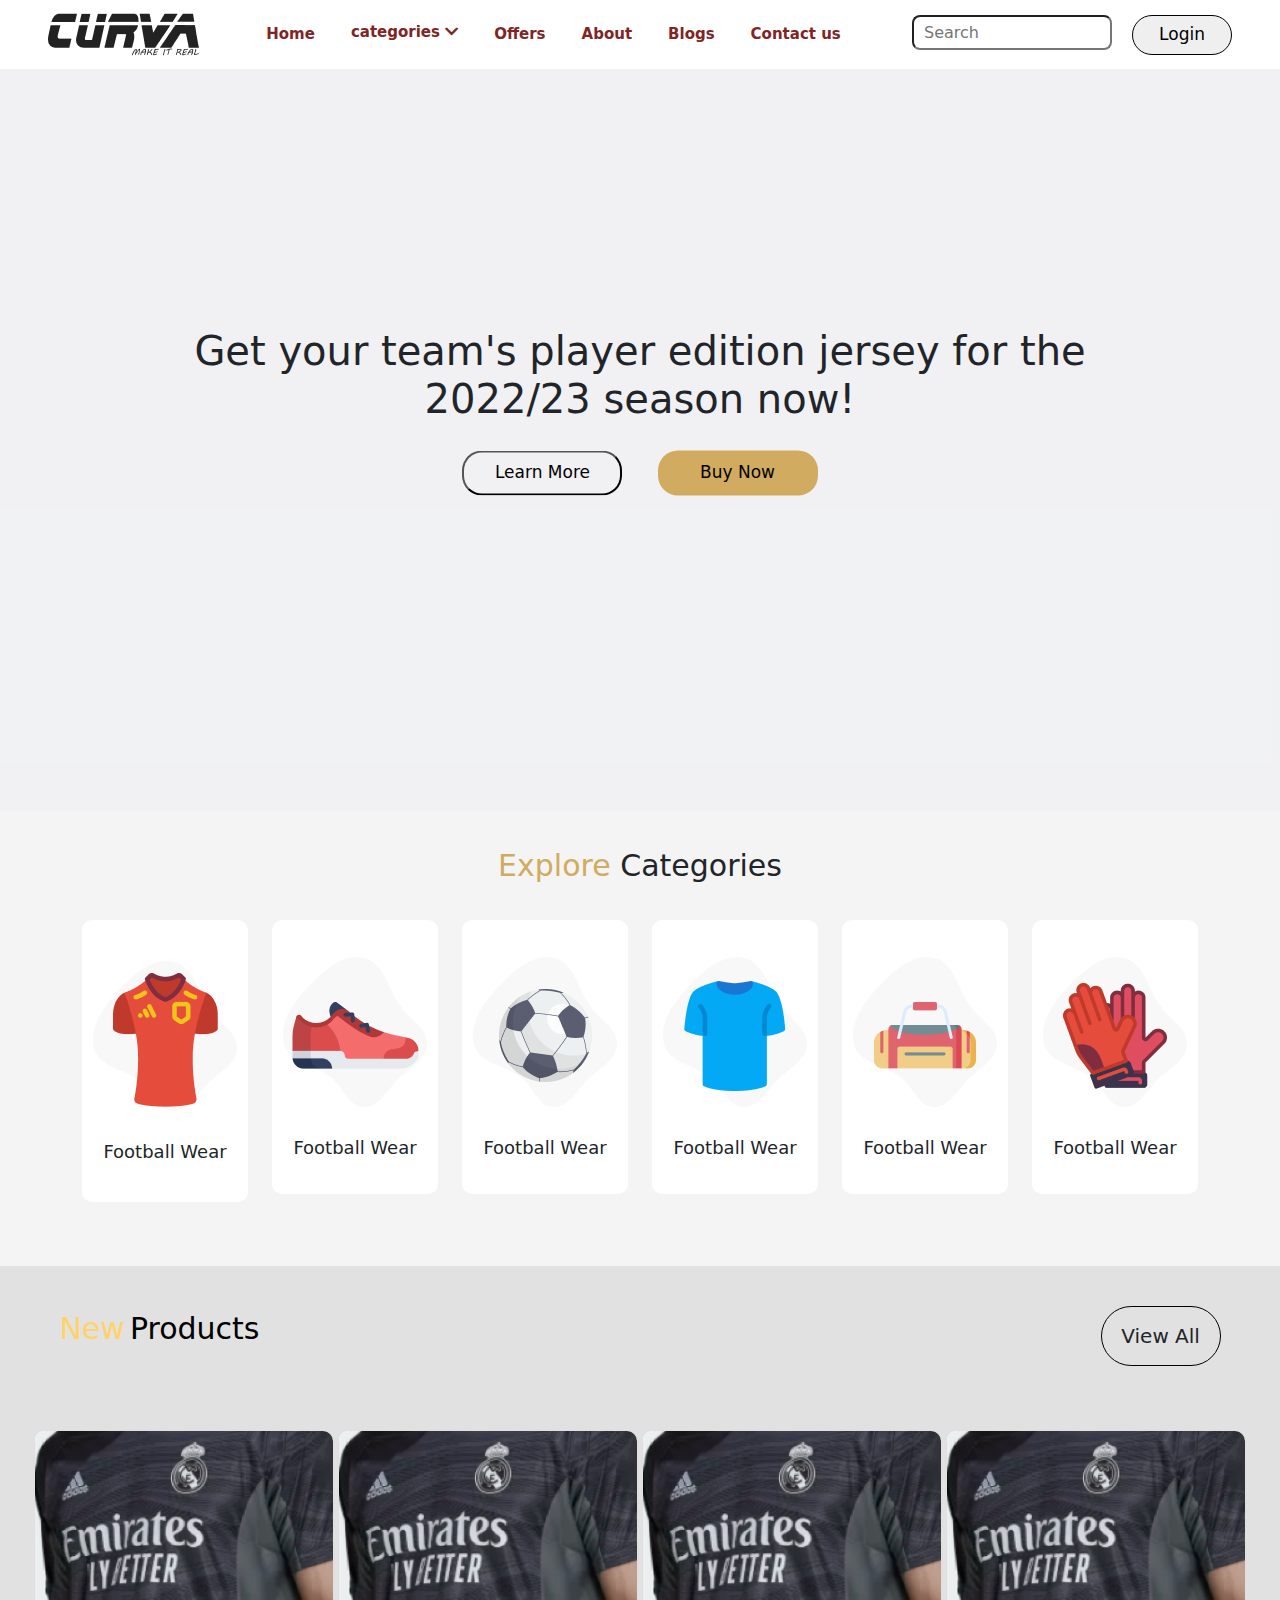
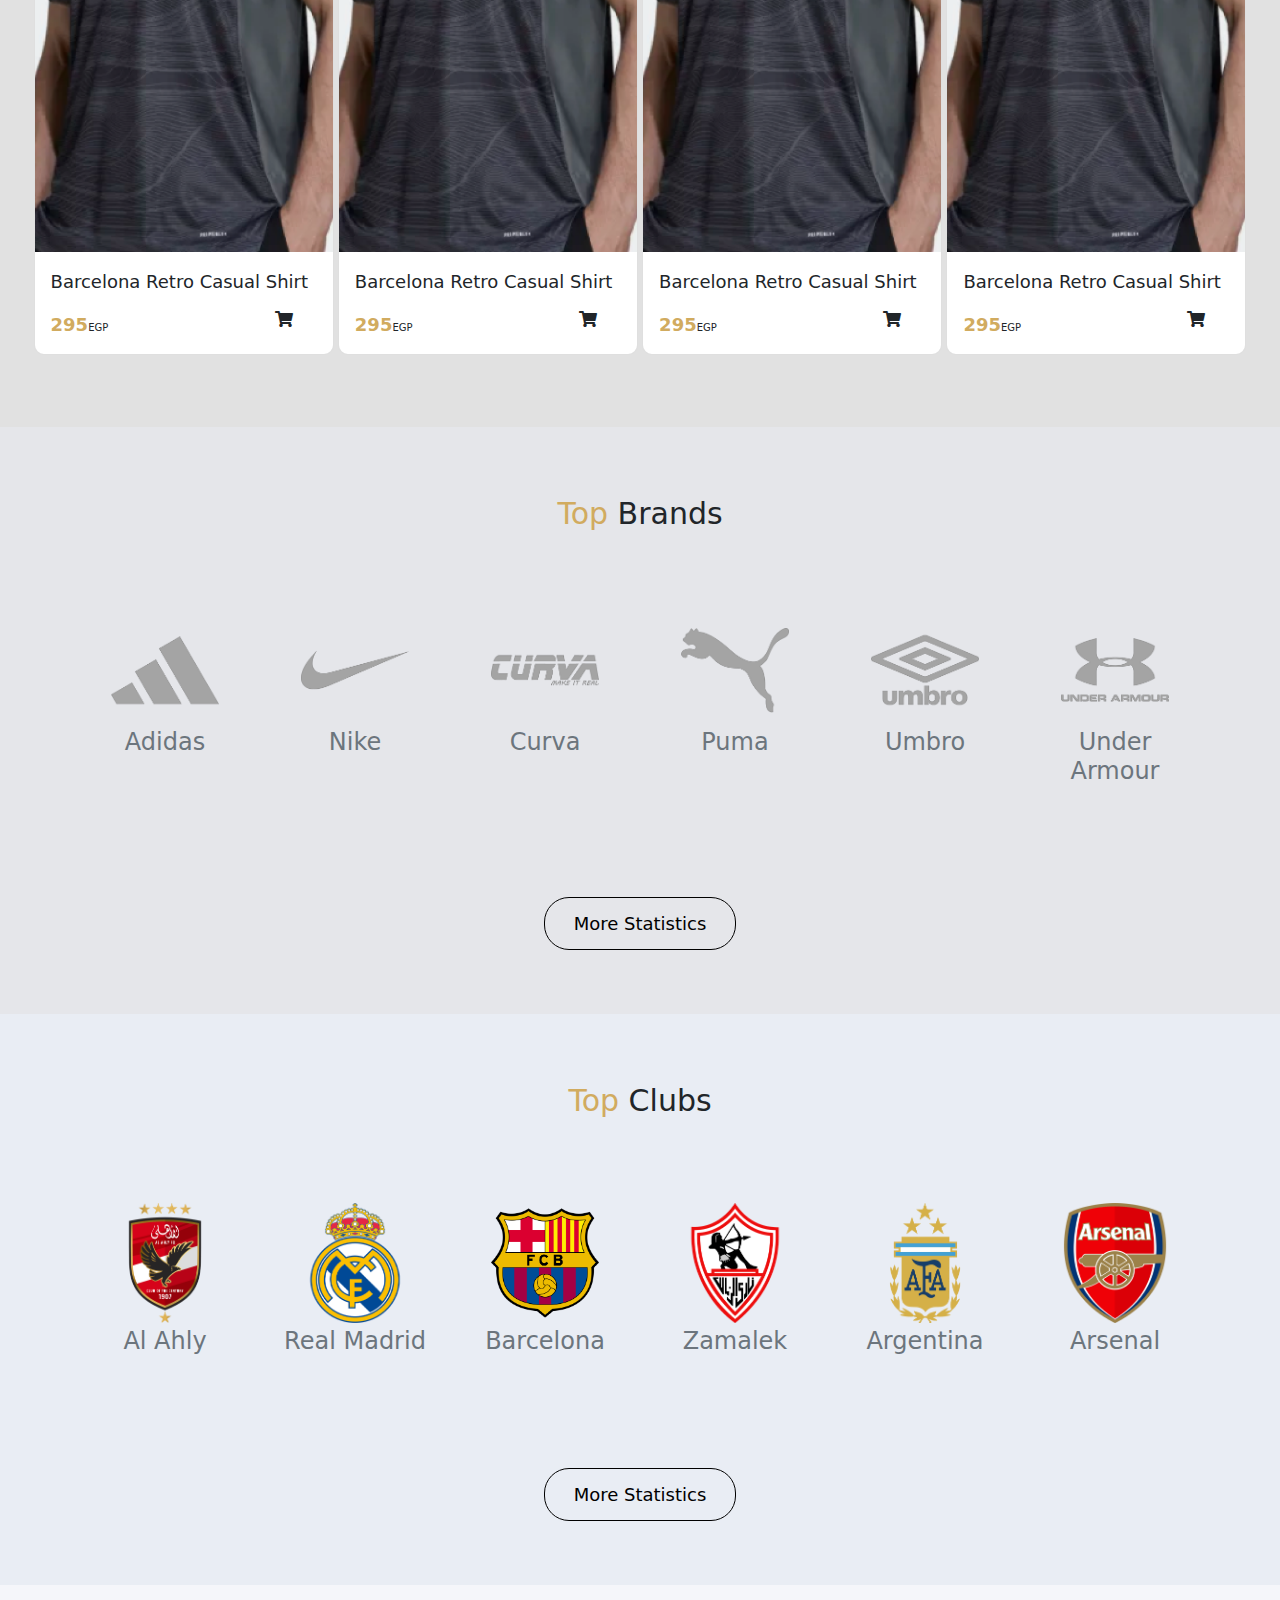
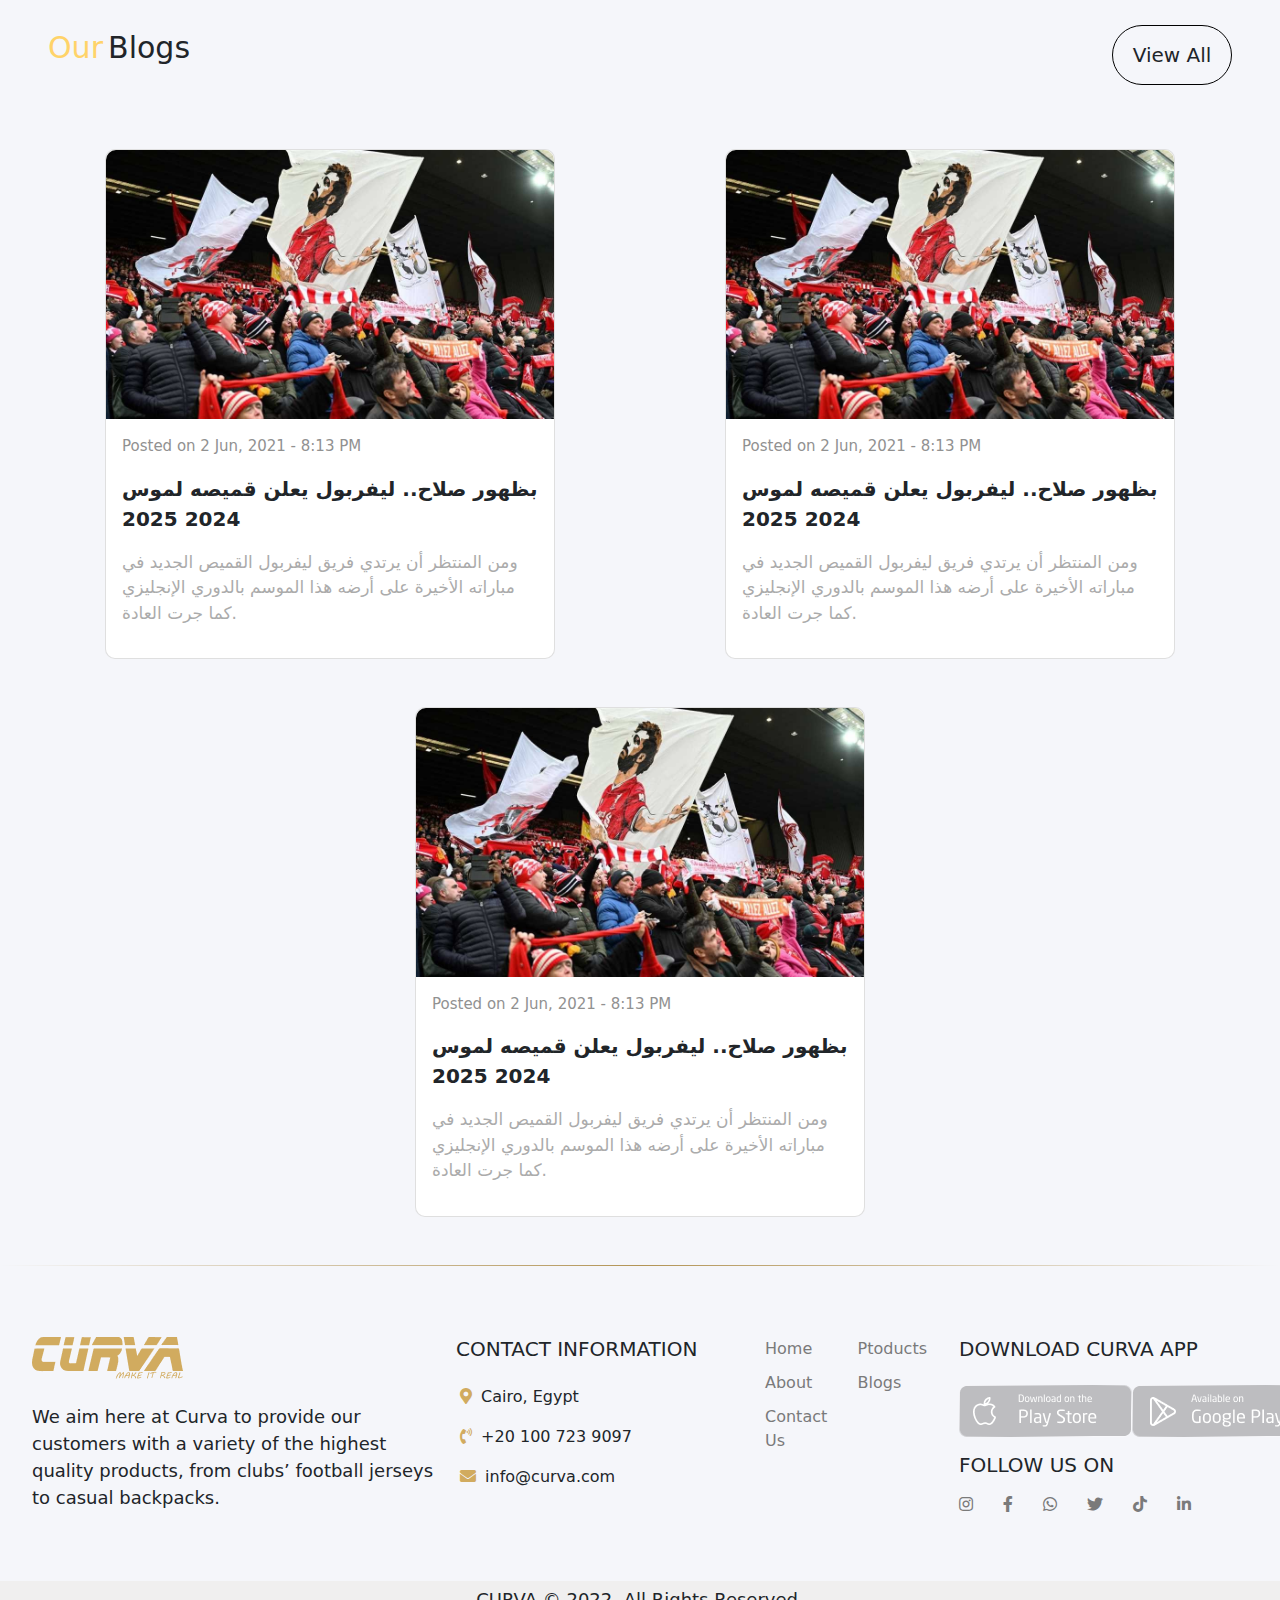
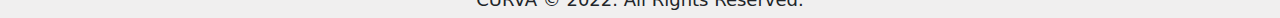
==== index.html @ b1df88e8 "Second Upload" ====
<!DOCTYPE html>
<html lang="en" >
<head>
    <meta charset="UTF-8">
    <link href="https://cdn.jsdelivr.net/npm/bootstrap@5.3.3/dist/css/bootstrap.min.css" rel="stylesheet">
    <link rel="stylesheet" href="./CSS/style.css"/>
    <link rel="stylesheet" href="./CSS/all.css"/>
    <title>Curva</title>
</head>
<body>
    <header>
        <nav class="navbar fixed-top navbar-expand-sm bg-white">
            <div class="container-fluid px-5 d-flex">
                <a class="navbar-brand" href="javascript:void(0)"><img src="./images/download (3).png" alt="" class="icon-header"></a>
                <button class="navbar-toggler" type="button" data-bs-toggle="collapse" data-bs-target="#mynavbar">
                  <span class="navbar-toggler-icon" ></span>
                </button>
                <div class="collapse navbar-collapse " id="mynavbar">
                  <ul class="navbar-nav m-auto">
                    <li class="header-chooses-li nav-item">
                      <a class="header-chooses-li-a nav-link" href="./index.html">Home</a>
                    </li>
                    <li class="header-chooses-list">
                        <a href="./Products.html" class="header-a1 header-chooses-li-a nav-link">categories <i class="fas fa-chevron-down i1"></i></a>
                        <div class="header-cacategories py-2">
                            <p href="#" class="header-categories-p">categories</p>
                            <ul class="header-chooses ul1">
                                <li class="header-categories-ul1-li header-chooses-li-a"><a href="#" class="header-categories-ul1-li-a header-categories-ul1-li-a1">Football clothes</a></li>
                                <li class="header-categories-ul1-li header-chooses-li-a"><a href="#" class="header-categories-ul1-li-a header-categories-ul1-li-a1">Football shoes</a></li>
                            </ul>
                            <ul class="header-chooses ul2">
                                <li class="header-categories-ul1-li header-chooses-li-a"><a href="#" class="header-categories-ul1-li-a header-categories-ul1-li-a1">Football</a></li>
                                <li class="header-categories-ul1-li header-chooses-li-a"><a href="#" class="header-categories-ul1-li-a header-categories-ul1-li-a1">clothes</a></li>
                            </ul>
                            <ul class="header-chooses ul3">
                                <li class="header-categories-ul1-li header-chooses-li-a"><a href="#" class="header-categories-ul1-li-a header-categories-ul1-li-a1">Football bags</a></li>
                                <li class="header-categories-ul1-li header-chooses-li-a"><a href="#" class="header-categories-ul1-li-a header-categories-ul1-li-a1">accessories</a></li>
                            </ul>
                        </div>
                    </li>
                    <li class="header-chooses-li nav-item"><a href="./Offers.html" class="header-chooses-li-a nav-link">Offers</a></li>
                    <li class="header-chooses-li nav-item"><a href="./About.html" class="header-chooses-li-a nav-link">About</a></li>
                    <li class="header-chooses-li nav-item"><a href="./Blogs.html" class="header-chooses-li-a nav-link">Blogs</a></li>
                    <li class="header-chooses-li nav-item"><a href="./Contact-Us.html" class="header-chooses-li-a nav-link">Contact us</a></li>
                  </ul>
                  <form class="d-flex">
                    <input class="search-input" type="text" placeholder="Search">
                    <button type="button" class="Login">Login</button> 
                  </form>
                </div>
                <!-- <span style="position: relative; margin-left: 20px;">
                    <div class="countCart position-absolute">1</div>
                    <a href="./cart.html">
                        <i style="color: #d1ab5f; font-size: 28px;" class="fas fa-shopping-cart"></i>
                    </a>
                </span> -->
              </div>
        </nav>
    </header>
    <main>
        <div class="main-contenr">
            <div class="overlay">
                <div class="main-section-content">
                  <h2 class="main-section-title">Get your team's player edition jersey for the 2022/23 season now!</h2>
                  <button class="main-section-b main-section-b1">Learn More</button>
                  <button class="main-section-b main-section-b2">Buy Now</button>
                </div>
              </div> 
        </div>
    </main>
    <section class="categ-sec">
        <div class="pt-2 pb-2 container categ-cont">
            <div class="row d-flex text-center mb-3 p-3 pt-4">
                <span>
                    <span>
                        <span class="title-colored-part">Explore </span>
                    </span>
                    <span>
                        <span class="title-mode-part">Categories</span>
                    </span>
                </span>
            </div>
            <div class="row mb-5 justify-content-center">
                <div class="col-lg-2 col-6 categ-item">
                    <a href="#" class="category-a">
                        <div class="card category-card-container mb-2 cursor-pointer"><!----><!---->
                            <div class="card-body categ-body"><!----><!---->
                                <div class="card-body category-body p-0"><!----><!---->
                                    <div class="frame position-relative d-flex justify-content-center align-items-center mb-0 w-100">
                                        <img src="./images/Vector.2025f997.svg" class="shape-path ">
                                        <img src="./images/download (6).png" class="front-image">
                                    </div>
                                    <p class="text-center font-size-18 font-weight-400">Football Wear</p>
                                </div>
                            </div><!----><!---->
                        </div>
                    </a>
                </div>
                <div class="col-lg-2 col-6 categ-item">
                    <a href="#" class="category-a">
                        <div class="card category-card-container mb-2 cursor-pointer"><!----><!---->
                            <div class="card-body"><!----><!---->
                                <div class="card-body category-body p-0"><!----><!---->
                                    <div class="frame position-relative d-flex justify-content-center align-items-center mb-0 w-100">
                                        <img src="./images/Vector.2025f997.svg" class="shape-path">
                                        <img src="./images/download.png" class="front-image">
                                    </div>
                                    <p class="text-center font-size-18 font-weight-400">Football Wear</p>
                                </div>
                            </div><!----><!---->
                        </div>
                    </a>
                </div>
                <div class="col-lg-2 col-6 categ-item">
                    <a href="#" class="category-a">
                        <div class="card category-card-container mb-2 cursor-pointer"><!----><!---->
                            <div class="card-body"><!----><!---->
                                <div class="card-body category-body p-0"><!----><!---->
                                    <div class="frame position-relative d-flex justify-content-center align-items-center mb-0 w-100">
                                        <img src="./images/Vector.2025f997.svg" class="shape-path">
                                        <img src="./images/football.766d6189.png" class="front-image">
                                    </div>
                                    <p class="text-center font-size-18 font-weight-400">Football Wear</p>
                                </div>
                            </div><!----><!---->
                        </div>
                    </a>
                </div>
                <div class="col-lg-2 col-6 categ-item">
                    <a href="#" class="category-a">
                        <div class="card category-card-container mb-2 cursor-pointer"><!----><!---->
                            <div class="card-body"><!----><!---->
                                <div class="card-body category-body p-0"><!----><!---->
                                    <div class="frame position-relative d-flex justify-content-center align-items-center mb-0 w-100">
                                        <img src="./images/Vector.2025f997.svg" class="shape-path">
                                        <img src="./images/download (1).png" class="front-image">
                                    </div>
                                    <p class="text-center font-size-18 font-weight-400">Football Wear</p>
                                </div>
                            </div><!----><!---->
                        </div>
                    </a>
                </div>
                <div class="col-lg-2 col-6 categ-item">
                    <a href="#" class="category-a">
                        <div class="card category-card-container mb-2 cursor-pointer"><!----><!---->
                            <div class="card-body"><!----><!---->
                                <div class="card-body category-body p-0"><!----><!---->
                                    <div class="frame position-relative d-flex justify-content-center align-items-center mb-0 w-100">
                                        <img src="./images/Vector.2025f997.svg" class="shape-path">
                                        <img src="./images/download (2).png" class="front-image">
                                    </div>
                                    <p class="text-center font-size-18 font-weight-400">Football Wear</p>
                                </div>
                            </div><!----><!---->
                        </div>
                    </a>
                </div>
                <div class="col-lg-2 col-6 categ-item">
                    <a href="#" class="category-a">
                        <div class="card category-card-container mb-2 cursor-pointer"><!----><!---->
                            <div class="card-body"><!----><!---->
                                <div class="card-body category-body p-0"><!----><!---->
                                    <div class="frame position-relative d-flex justify-content-center align-items-center mb-0 w-100">
                                        <img src="./images/Vector.2025f997.svg" class="shape-path">
                                        <img src="./images/accessories.b2cca71d.png" class="front-image">
                                    </div>
                                    <p class="text-center font-size-18 font-weight-400">Football Wear</p>
                                </div>
                            </div><!----><!---->
                        </div>
                    </a>
                </div>
            </div>
        </div>
    </section>
    <section>
        <div class="Product-section container-fluid">
            <div class="pt-4 pb-4 Product-content">
                <div class="header-product d-flex justify-content-between mb-5 p-3">
                    <span>
                        <span class="title-colored-part s1">New</span>
                        <span class="title-colored-part">Products</span>
                    </span>
                    <a href="#" class="">
                        <button type="button" class="btn">View All</button>
                    </a>
                </div>
                <div class="row justify-content-center">
                    <div class="card m-auto mb-5" style="width:300px">
                        <img class="card-img-top" src="./images/07icn9ql.png" alt="Card image">
                        <div class="card-body">
                            <p class="product-details-p">Barcelona Retro Casual Shirt</p>
                            </span><span class="price">295</span><span class="e">EGP</span>
                            <i class="fas fa-shopping-cart carti"></i>
                            <i class="fas fa-arrow-right arrow"></i>
                        </div>
                    </div>
                    <div class="card m-auto mb-5" style="width:300px">
                        <img class="card-img-top" src="./images/07icn9ql.png" alt="Card image">
                        <div class="card-body">
                            <p class="product-details-p">Barcelona Retro Casual Shirt</p>
                            <span class="price">295</span><span class="e">EGP</span>
                            <i class="fas fa-shopping-cart carti"></i>
                            <i class="fas fa-arrow-right arrow"></i>
                        </div>
                    </div>
                    <div class="card m-auto mb-5" style="width:300px">
                        <img class="card-img-top" src="./images/07icn9ql.png" alt="Card image">
                        <div class="card-body">
                            <p class="product-details-p">Barcelona Retro Casual Shirt</p>
                            <span class="price">295</span><span class="e">EGP</span>
                            <i class="fas fa-shopping-cart carti"></i>
                            <i class="fas fa-arrow-right arrow"></i>
                        </div>
                    </div>
                    <div class="card m-auto mb-5" style="width:300px">
                        <img class="card-img-top" src="./images/07icn9ql.png" alt="Card image">
                        <div class="card-body">
                            <p class="product-details-p">Barcelona Retro Casual Shirt</p>
                            <span class="price">295</span><span class="e">EGP</span>
                            <i class="fas fa-shopping-cart carti"></i>
                            <i class="fas fa-arrow-right arrow"></i>
                        </div>
                    </div>
                    
                </div>

            </div>
        </div>
    </section>
    <section class=" company">
        <div class="py-5 text-center container">
            <div class="row d-flex justify-content-center mb-5 p-3">
                <span class="font-size-16">
                    <span>
                        <span class="title-colored-part">Top </span>
                    </span>
                    <span>
                        <span><span class="title-mode-part">Brands</span>
                    </span>
                </span>
            </div>
            <div class="row mb-5 d-flex justify-content-center row-cols-3">
                <div class="d-flex justify-content-center p-3 col-sm-3 col-lg-2">
                    <div class="mb-4">
                        <img src="./images/25058714.png" class="brand-img mb-1">
                        <h4 class="text-secondary">Adidas</h4>
                    </div>
                </div>
                <div class="d-flex justify-content-center p-3 col-sm-3 col-lg-2">
                    <div class="mb-4">
                        <img src="./images/8635328.png" class="brand-img mb-1">
                        <h4 class="text-secondary">Nike</h4>
                    </div>
                </div>
                <div class="d-flex justify-content-center p-3 col-sm-3 col-lg-2">
                    <div class="mb-4">
                        <img src="./images/1831959.png" class="brand-img mb-1">
                        <h4 class="text-secondary">Curva</h4>
                    </div>
                </div>
                <div class="d-flex justify-content-center p-3 col-sm-3 col-lg-2">
                    <div class="mb-4">
                        <img src="./images/35638912.png" class="brand-img mb-1">
                        <h4 class="text-secondary">Puma</h4>
                    </div>
                </div>
                <div class="d-flex justify-content-center p-3 col-sm-3 col-lg-2">
                    <div class="mb-4">
                        <img src="./images/53600416.png" class="brand-img mb-1">
                        <h4 class="text-secondary">Umbro</h4>
                    </div>
                </div>
                <div class="d-flex justify-content-center p-3 col-sm-3 col-lg-2">
                    <div class="mb-4">
                        <img src="./images/53997915.png" class="brand-img mb-1">
                        <h4 class="text-secondary">Under Armour</h4>
                    </div>
                </div>

            </div>
            <div class="d-flex justify-content-center p-3">
                <button type="button" class="btn curva-transparent-btn btn-secondary">More Statistics</button>
            </div>
        </div>
    </section>
    <section class="clups">
        <div class="py-5 text-center container">
            <div class="row d-flex justify-content-center mb-5 p-3">
                <span class="font-size-16">
                    <span>
                        <span class="title-colored-part">Top </span>
                    </span>
                    <span>
                        <span><span class="title-mode-part">Clubs</span>
                    </span>
                </span>
            </div>
            <div class="row mb-5 d-flex justify-content-center row-cols-3">
                <div class="d-flex justify-content-center p-3 col-sm-3 col-lg-2">
                    <div class="mb-4">
                        <img src="./images/3804825.png" class="brand-img mb-1">
                        <h4 class="text-secondary">Al Ahly</h4>
                    </div>
                </div>
                <div class="d-flex justify-content-center p-3 col-sm-3 col-lg-2">
                    <div class="mb-4">
                        <img src="./images/30270729.png" class="brand-img mb-1">
                        <h4 class="text-secondary">Real Madrid</h4>
                    </div>
                </div>
                <div class="d-flex justify-content-center p-3 col-sm-3 col-lg-2">
                    <div class="mb-4">
                        <img src="./images/823959FC Barcelona.png" class="brand-img mb-1">
                        <h4 class="text-secondary">Barcelona</h4>
                    </div>
                </div>
                <div class="d-flex justify-content-center p-3 col-sm-3 col-lg-2">
                    <div class="mb-4">
                        <img src="./images/42876626.png" class="brand-img mb-1">
                        <h4 class="text-secondary">Zamalek</h4>
                    </div>
                </div>
                <div class="d-flex justify-content-center p-3 col-sm-3 col-lg-2">
                    <div class="mb-4">
                        <img src="./images/30083645.png" class="brand-img mb-1">
                        <h4 class="text-secondary">Argentina</h4>
                    </div>
                </div>
                <div class="d-flex justify-content-center p-3 col-sm-3 col-lg-2">
                    <div class="mb-4">
                        <img src="./images/60384133.png" class="brand-img mb-1">
                        <h4 class="text-secondary">Arsenal</h4>
                    </div>
                </div>

            </div>
            <div class=" d-flex justify-content-center p-3">
                <button type="button" class="btn curva-transparent-btn btn-secondary"> More Statistics</button>
            </div>
        </div>
    </section>
    <section>
        <div class="Blogs-section">
            <div class=" pt-4 Blogs-content">
                <div class="header-Blogs  mb-5 p-3 d-flex justify-content-between">
                    <span>
                        <span class="title-colored-part s1">Our</span>
                        <span class="">Blogs</span>
                    </span>
                    
                    <a href="#" class="">
                        <button type="button" class="btn">View All</button>
                    </a>
                </div>
                <div class="row justify-content-center">
                    <div class="card m-auto mb-5" style="width:450px">
                        <img class="card-img-top" src="./images/qghsp0eg.png" alt="Card image">
                        <div class="card-body">
                            <p class="blog-date text-left p1">Posted on 2 Jun, 2021 - 8:13 PM</p>
                            <p class="blog-title text-right p2"> بظهور صلاح.. ليفربول يعلن قميصه لموس 2024 2025</p>
                            <p class="blog-title text-right mt-20 p3">ومن المنتظر أن يرتدي فريق ليفربول القميص الجديد في مباراته الأخيرة على أرضه هذا الموسم بالدوري الإنجليزي كما جرت العادة.</p>
                        </div>
                    </div>
                    <div class="card m-auto mb-5" style="width:450px">
                        <img class="card-img-top" src="./images/qghsp0eg.png" alt="Card image">
                        <div class="card-body">
                            <p class="blog-date text-left p1">Posted on 2 Jun, 2021 - 8:13 PM</p>
                            <p class="blog-title text-right p2"> بظهور صلاح.. ليفربول يعلن قميصه لموس 2024 2025</p>
                            <p class="blog-title text-right mt-20 p3">ومن المنتظر أن يرتدي فريق ليفربول القميص الجديد في مباراته الأخيرة على أرضه هذا الموسم بالدوري الإنجليزي كما جرت العادة.</p>
                        </div>
                    </div>
                    <div class="card m-auto mb-5" style="width:450px">
                        <img class="card-img-top" src="./images/qghsp0eg.png" alt="Card image">
                        <div class="card-body">
                            <p class="blog-date text-left p1">Posted on 2 Jun, 2021 - 8:13 PM</p>
                            <p class="blog-title text-right p2"> بظهور صلاح.. ليفربول يعلن قميصه لموس 2024 2025</p>
                            <p class="blog-title text-right mt-20 p3">ومن المنتظر أن يرتدي فريق ليفربول القميص الجديد في مباراته الأخيرة على أرضه هذا الموسم بالدوري الإنجليزي كما جرت العادة.</p>
                        </div>
                    </div>
                    
                </div>
            </div>
        </div>
    </section>
    <footer>
        <div class="footer-content p-4">
            <div class="footer-items row d-flex pt-5 justify-content-between">
                <div class="mb-4 col-lg-4 px-0 col-12 ">
                    <img src="./images/download(4).png" alt="" >
                    <p class="mt-4 font-size-12 text-justify"> We aim here at Curva to provide our customers with a variety of the highest quality products, from clubs’ football jerseys to casual backpacks. </p>
                </div>
                <div class="mb-4 col-lg-3 col-12">
                    <h5 class="mb-4">CONTACT INFORMATION</h5>
                    <ul class="list-unstyled">
                        <li class="mb-3">
                            <i class="fi px-1 fas fa-map-marker-alt"></i> Cairo, Egypt
                        </li>
                        <li class="mb-3">
                            <i class=" fi px-1 fas fa-phone-volume"></i>
                            <span style="direction: ltr; display: inline-block;"> +20 100 723 9097</span>
                        </li>
                        <li>
                            <i class=" fi px-1 fas fa-envelope"></i> info@curva.com
                        </li>
                    </ul>
                </div>
                <div class="mb-4 col-lg-2 col-12">
                    <div class="d-flex footer-list">
                         <ul class="footer-ul1 list-unstyled">
                            <li><a href="#">Home</a></li>
                            <li><a href="#">About</a></li>
                            <li><a href="#">Contact Us</a></li>
                        </ul>
                        <ul class="footer-ul1 list-unstyled">
                            <li><a href="#">Ptoducts</a></li>
                            <li><a href="#">Blogs</a></li>
                        </ul>
                    </div>
                </div>
                <div class="mb-4 col-lg-3 px-0 col-12">
                    <h5 class="text-uppercase font-weight-bold mb-4">DOWNLOAD CURVA APP</h5>
                    <div class="imgs d-flex">
                        <div class="me-auto">
                            <img src="./images/download (4).png" alt="" >
                        </div>
                        <div >
                            <img src="./images/download (5).png" alt="" >
                        </div>
                    </div>
                    <h5 class="text-uppercase font-weight-bold my-3 mb-3">FOLLOW US ON</h5>
                    <ul class="list-unstyled d-flex p-0 font-size-22 footer-socials ul-links" style="gap: 20px;">
                        <li><a href="#" target="_blank" ><i class="fab fa-instagram"></i></a></li>
                        <li><a href="#" target="_blank"><i class="fab fa-facebook-f"></i></a></li>
                        <li><a href="#" target="_blank"><i class="fab fa-whatsapp"></i></a></li>
                        <li><a href="#" target="_blank"><i class="fab fa-twitter"></i></a></li>
                        <li><a href="#" target="_blank"><i class="fab fa-tiktok"></i></a></li>
                        <li><a href="#" target="_blank"><i class="fab fa-linkedin-in"></i></a></li>
                    </ul>
                </div>
            </div>
        </div>
    </footer>
    <div class="f container-fluid">
        <p class="text-center m-0 p-0">CURVA © 2022. All Rights Reserved.</p>
    </div>
    <script src="https://cdn.jsdelivr.net/npm/bootstrap@5.3.3/dist/js/bootstrap.bundle.min.js"></script>
</body>
</html>
---- CSS/style.css ----
*{
    padding: 0;
    margin: 0;
    box-sizing: border-box;
}
body{
   background-color:  #f5f6fa;
   /* font-family: Neo Sans Arabic Regular ; */
}
header{
    margin-bottom: 10px;
}
.contain{
    width: 100%;
    margin: auto;
}
.header-chooses{
    list-style: none;
}
a{
    text-decoration: none;
}

.header-chooses-li-a{
   color:rgb(127, 37, 37);
   font-weight: bold;
   font-size: 15px;
   margin-right:20px ;
}
.header-chooses-li-a:hover {
    color: black;
    text-decoration: none;
 }
.i1{
    font-size: 15px;
}
.Login{
    font-size: 17px;
    border-radius: 20px;
    width: 100px;
    height: 40px;
    border: solid rgb(0, 0, 0) 1px;
    
}
.header-content .search-login button:hover {
    cursor: pointer;
    color:rgb(127, 37, 37) ;
}
.search-input{
    border-radius: 8px;
    width: 200px;
    height: 35px;
    padding-left: 10px;
    margin-right: 20px;
}
.header-chooses-list {
    position: relative;
}
.header-cacategories{
    position: absolute;
    width: 600px;
    display: flex;
    justify-content: space-between;
    align-items: center;
    border:2px solid rgb(127, 37, 37);
    transform: scale(0);
    opacity: 0;
    visibility: hidden;
    transition: transform .5s;
    margin-top: 5px;
    padding-left: 10px;
    z-index: 100;
    background-color: #fff;
}
.header-categories-p{
    margin-right: 20px;
    margin-top: 10px;
    font-size: 20px;
    font-weight: bold;
}
.header-chooses-list:hover .header-cacategories{
    transform: scale(1);
    opacity: 1;
    visibility: visible;
}
.header-categories-ul1-li{
    margin-top: 0px;
    margin-bottom: 10px;
}
.header-chooses-li .header-chooses-li-a{
    position: relative;
    padding: 10px 19px;
    display: block;
    font-weight: bold;
}
.header-categories-ul1-li a:hover{
    color: rgb(0, 0, 0);
}
.main-contenr{
    width: 100%;
    height: 89vh;
    background-image: url(../images/main-cover.3543edb9.png);
    background-repeat: no-repeat;
    background-size:cover;
    position: relative;
    margin: auto;
}
.overlay{
    position: absolute;
    height: 100%;
    width: 100%;
    top: 0;
    left: 0;
    background:hsla(0, 0%, 94.1%, .7);
}
.main-section-content{
width: 70%;
position: absolute;
top: 50%;
left: 50%;
transform: translate( -50% , -50%);
text-align: center;
}
.main-section-title{
    font-size: 40px;
}
.main-section-b{
    width: 160px;
    height: 45px;
    border-radius: 20px;
    margin-top: 20px;
    font-size: 17px;

}
.main-section-b:hover{
    cursor: pointer;
}
.main-section-b1{
    background-color:inherit;
    margin-right: 30px;
}
.main-section-b2{
    border: none;
    background-color:#d1ab5f;
}




.categ-sec{
    background-color:#f5f6fa;
}

.category-a{
    color: black;
}
.category-a:hover{
    text-decoration: none;
    color: black;
}
.title-colored-part {
    color: #d1ab5f;
    font-size: 30px;
}
.title-mode-part {
    font-size: 30px ;
}
.category-card-container{
    background-color: #fff;
}
.category-card-container {
    border: 1px solid transparent ;
    border-radius: 10px;
    overflow: hidden;
}
.category-card-container{
    z-index: 0;
    position: relative;
}
.categ-body{
    background-color: #fff;
    flex: 1 1 auto;
    min-height: 1px;
    padding: 1.25rem;
}
.shape-path {
    filter: invert(100%);
}
.front-image {
    position: relative;
    z-index: 5;
}
.shape-path {
    position: absolute ;
    top: 20px;
    width: 150px;
    height: 150px;
    border: none;
    background-repeat: no-repeat;
    background-position: 50%;
}
.card {
    display: flex;
    flex-direction: column;
    min-width: 0;
    word-wrap: break-word;
    background-color: #fff;
    background-clip: border-box;
    border: 1px solid rgba(0, 0, 0, .125);
    border-radius: .25rem;
    padding: 0;
}
.position-relative {
    position: relative !important;
}
.justify-content-center {
    justify-content: center ;
}
.align-items-center {
    align-items: center ;
}
.frame {
    height: 197px;
}

.category-card-container {
    border: 1px solid transparent !important;
    border-radius: 10px !important;
    overflow: hidden;
}

.categ-sec{
    background-color: rgb(244, 244, 244);
}



.Product-content{
    width: 95%;
    margin: auto;
    margin-bottom: 0px;
}
.Product-section{
    background-color:rgb(225, 225, 225);
}

.header-product span span{
    color: rgb(0, 0, 0);
    font-size: 30px;
   
}
.header-product span .s1{
    color: #ffd369;
}
.header-product a button{
    font-size: 20px;
    border: 1px solid black;
    border-radius: 40px;
    width: 120px;
    height: 60px;
}

.card{
    border-radius:10px;
    margin-bottom: 20px;
}
.card-img-top{
    border-radius: 10px;
}
.card-body{
    position: relative;
}
.card-body p{
    font-size: 18px;
}
.price{
    font-size: 18px;
    font-weight: bold;
    color: #d1ab5f;
}
.e{
    font-size: 10px;
    
}
.carti{
    display: inline-block;
    position: absolute;
    left: 240px;
}
.arrow{
    display: inline-block;
    position: absolute;
    left: 240px;
    color:#ffd369;
    visibility: hidden;
    opacity: 0;
    transition:all 0.5s;
}
.card:hover .arrow{
    visibility: visible;
    opacity: 1;
    left:270px;
}
.card:hover .carti{
    color: #d1ab5f;
}
.card:hover{
    box-shadow: 1px 1px 100px 10px rgb(172, 172, 172);
}
.brand-img {
    width: 108px;
}
.curva-transparent-btn {
    border-radius: 25px ;
    background-color: transparent ;
    color: black;
    border: black solid 1px;
}
.company{
    background-color: #e5e6ea;
}
.curva-transparent-btn:hover {
     color: black;
}
.clups{
    background-color: #e9edf4;
}
.Blogs-content{
    width: 95%;
    margin:auto;
   
}
.Blogs-section{
    background-color:#f5f6fa;
}
.header-Blogs{
    margin-bottom: 48px;
}
.header-Blogs span span{
    font-size: 30px;
}
.header-Blogs span .s1{
    color: #ffd369;
}
.header-Blogs a button{
    font-size: 20px;
    border: 1px solid black;
    border-radius: 40px;
    width: 120px;
    height: 60px;
}
.card-img-top{
    border-radius: 10px 10px 0 0;
}
.card-body p{
    font-size: 18px;
}
.card-body .p1{
    color: rgb(145, 145, 145);
    font-size: 15px;
}
.card-body .p2{
    font-size: 20px;
    font-weight: bold;
}
.card-body .p3{
    color: rgb(171, 171, 171);
    font-size: 17px;
}
.f{
    background-color: #f0efef;
    padding: 5px 0;
}
.f p{
    font-size:18px ;
}
footer:before {
    position: absolute;
    content: "";
    top: 0;
    width: 100%;
    left: 0;
    z-index: 1;
    height: 1.5px;
    background: #b39455;
    background: linear-gradient(90deg, rgba(179, 148, 85, 0), #b39455 50%, #b39455 0, rgba(179, 148, 85, 0));
}
footer{
position: relative;
}
.footer-items{
    padding-left: 20px;
}
.fi{
    color:#d1ab5f;
}
.footer-list ul li a{
    color: rgb(122, 122, 122);
    text-decoration: none;
}
.footer-list ul li a:hover{
    color: rgb(42, 42, 42);
}
.footer-ul1{
    margin-right: 20px;
}
.footer-ul1 li{
    margin-bottom: 10px;
}
.ul-links li a i{
    display: inline-block;
    color:rgb(122, 122, 122) ;
    margin-right: 10px;
}
.ul-links li a i:hover{
    color: rgb(42, 42, 42);
}
.cover_header_page {
    border-radius: 10px;
    position: relative;
    width: 100%;
    height: 25vh;
    background-size: cover !important;
    background-position: 0;
    background-image: url(../images/cover_pages.f0f592cc.png);
}
.overlay-cover-page {
    position: absolute;
    top: 0;
    left: 0;
    width: 100%;
    height: 100%;
    background: rgba(0, 0, 0, .5);
}
.breadcrumb-item a, .breadcrumb-item span {
    font-size: 15px ;
}
.text-initial {
    text-align: initial ;
}
a, a:hover {
    color: var(--iq-primary);
}
.de{
    padding-bottom: 20px;
}
.home{
    color: grey;
}
.blogs{
    color: grey;
}
.home:hover{
    color: rgb(99, 99, 99);
    text-decoration: none;
}

.our-story-img {
    background-image: linear-gradient(to right top, #dcdcdc,#f5f6fa, #f5f6fa, #dcdcdc);
}
.our-story-img {
    width: 116%;
    height: 100%;
}

.our-story-img img {
    width: 90%;
    height: 90%;
}
.story{
    margin-right: 50px;
}
.achievements-section:after, .achievements-section:before {
    content: "";
    width: 100%;
    position: absolute;
    left: 0;
    height: 1.5px;
    background: #b39455;
    background: linear-gradient(90deg, rgba(179, 148, 85, 0), #b39455 50%, #b39455 0, rgba(179, 148, 85, 0));
}
.achievements-section:before {
    top: 0;
}
.achievements-section:after {
    bottom: 0;
}
.iq-style1 {
    background-color: #e9edf4 !important;
} 
.frame-about {
    padding: 10px !important;
}
.shape {
    color: #a09e9e;
    width: 100%;
    position: relative;
    border: none;
    background-position: 50%;
    
}
.product-image {
    top: 5%;
    width: 50%;
    height: auto;
}
.clients-image {
    top: 0;
    width: 35%;
    height: auto;
}
.exp-image {
    top: 0;
    width: 80%;
    height: auto;
}
.front-image-about {
    position: absolute !important;
    margin-left: auto;
    margin-right: auto;
}
.achievement-stats {
    direction: ltr;
    position: absolute !important;
    top: 30%;
    margin: auto !important;
    height: 100px;
    width: 50%;
}
.achievement-stats-text {
    font-family: Inter;
    font-style: normal;
    font-weight: 500;
    font-size: 56px;
    line-height: 77px;
    text-transform: capitalize;
    color: #d1ab5f !important;
}
.achievement-title {
    padding: 0 !important;
    position: absolute !important;
    top: 80%;
    margin-left: auto;
    margin-right: auto;
    width: 111px;
    height: 54px;
}
.content-page {
    overflow: unset !important;
    padding: 0 !important;
}
.city-box {
    font-size: 24px;
   
    padding: 5px 20px 5px 150px;
    margin-left: -150px;
    margin-bottom: 20px;
}
p {
    font-size: 18px;
}
.curva-icon-btn, .grey-btn {
    font-size: 18px !important;
    
}
.curva-icon-btn {
    border-radius: 8px !important;
    border: 1px solid #d1ab5f !important;
    color: #d1ab5f !important;
}
.curva-icon-btn, .curva-remove-btn {
    padding: 5px 21px;
    background-color: transparent !important;
}
.curva-granola-btn {
    border: none !important;
    background-color: #ceb47f;
}
.small-rounded-btn {
    border-radius: 8px !important;
}
.curva-granola-btn, .curva-transparent-btn {
    height: 53px !important;
    padding: 12px 29px !important;
    font-size: 18px !important;
    font-weight: 400 !important;
}
.curva-form {
    background-color: #e5e6ea;
}
.curva-form-up {
    margin-top: -40px !important;
}
.curva-form {
    padding: 40px 50px;
    border-radius: 8px;
    display: flex;
    flex-wrap: wrap;
    justify-content: center;
}
.curva-control-input {
    position: relative !important;
    border-radius: 7px !important;
    overflow: hidden !important;
}
.curva-control-input input {
    border: none !important;
    border-radius: 0 !important;
}
.content-page{
   background-color:  #f5f6fa;
}
.breadcrumb-item+.breadcrumb-item::before{
    color: #a09e9e;
}

.btn-sort{
    color: #d1ab5f;
    border:  1px solid #d1ab5f;
    background-color: transparent;
    height: 45px;
    width: 100px;
}
.curva-dropdown{
    background-color: #e5e6ea;
    color:  black;
}
.btn:hover {
    color: #d1ab5f;
    border:  1px solid #d1ab5f;
    background-color: transparent;
}
.btn-check:checked+.btn, .btn.active, .btn.show, .btn:first-child:active, :not(.btn-check)+.btn:active{
    color: #000000;
    border:  1px solid #d1ab5f;
    background-color: transparent;
}
.dropdown-item:hover{
    color: #d1ab5f;
}
.img-container{
    height: 300px;
    width: auto;
    background-size: cover;
    
}
.card-arrow-icon{
    opacity: 0;
    transform: translateX(-10px);
    color: #d1ab5f;
    transition: .3s;
}
.card:hover .card-arrow-icon{
    
    opacity: 1;
    transform: translateX(10px);
}
.card:hover .cars{
    color: #d1ab5f;
}
.fav-btn {
    position: absolute;
    top: 15px;
    right: 15px;
    width: 40px;
    height: 40px;
    border: none;
    border-radius: 50%;
    display: flex;
    justify-content: center;
    align-items: center;
    background-color: transparent;
}
.tags {
    position: absolute;
    top: 10px;
    left: 15px;
}
.tag {
    margin-top: 5px;
    padding: 3px 20px;
    height: 35px;
    width: -webkit-fit-content;
    width: -moz-fit-content;
    width: fit-content;
    border: none;
    border-radius: 25px;
    font-size: 16px;
    font-weight: 500;
    background-color: #c45858;
    color: #fff;
    position: relative;
    display: flex;
    justify-content: center;
    align-items: center;
}
.all-categ {
    background-color: #efefef;
}

.side-filter .category-list {
    text-align: left;
}
 .side-filter .not-collapsed {
    background-color: #f5f6fa;
    border-left: 2px solid #d1ab5f;
}
.list-group-item{
    background-color: #efefef;

}
.list-group div{
    border-width: 0px;
}
.list-group .active-all {
    background-color: #f5f6fa;
    border-left: 2px solid #d1ab5f;
    border-radius: 10px;
}
.curva-granola-btn{
    background-color: #d1ab5f !important;
    color: #000 ;
}
.curva-granola-btn:hover{
    color: #000;
}
.curva-pagination>li>span {
    margin-left: 8px ;
    background-color: transparent ;
    border-radius: 5px ;
}
.page-link {
    color: black;
}
.page-item.disabled .page-link {
    color: #6c757d;
    pointer-events: none;
    cursor: auto;
    background-color: #fff;
    
}
.page-link {
    position: relative;
    display: block;
    padding: .5rem .75rem;
    margin-left: -1px;
    line-height: 1.25;
    color: var(--iq-primary);
    background-color: transparent;
}
.page-item.disabled .page-link {
    color: #6c757d;
    pointer-events: none;
    cursor: auto;
    background-color: transparent;
  
}
.soon-tag {
    background-color: #d1ab5f;
    color: #fff;
}
.active>.page-link, .page-link.active {
    z-index: 3;
    color: black;
    background-color: #e9edf4;
    border-color: #e9edf4;
}
.disabled>.page-link{
    border-color: #e9edf4;
}
.curva-pagination>li>button, .curva-pagination>li>span {
    margin-left: 8px !important;
    background-color: transparent !important;
    border-radius: 5px !important;
}
.curva-pagination>li.active>button, .curva-pagination>li>button:focus {
    background-color: #e9edf4;
    box-shadow: none;
}
.wishlist_button {
    background: none !important;
    border: none;
    justify-content: space-between;
    display: flex;
    gap: 14px;
    align-items: center;
    color: #939393;

}
.wishlist_button i {
    padding: 8px;
    border-radius: 50%;
    font-size: 16px;
    background-color: #fff;
}
.category_badge {
    background-color: #fff;
}
.badge {
    padding: .3em .6em;
    line-height: 1.3;
    text-transform: capitalize;
    color: #000;
    font-weight: 500;
}
.selected_color, .selected_size {
    border: 1px solid #d1ab5f;
}
.selected_size{
    background-color: #e9edf4;
}
.products_color_outside {
    width: 35px;
    height: 35px;
    border-radius: 10px;
    display: flex;
    justify-content: center;
    align-items: center;
}
.products_color_inside {
    width: 25px;
    height: 25px;
    border-radius: 50%;
}
.table-quantity-btn:disabled{
    background-color: #f5f6fa;
}
.table-quantity-btn {
    width: 45px;
    height: 45px;
    border: none !important;
    border-radius: 8px;
    color: #d1ab5f !important;
    font-size: 20px !important;
}
.table-quantity-text {
    width: 80px !important;
    height: 45px !important;
    border: none !important;
    border-radius: 8px;
    font-size: 14px;
    text-align: center;
    color: #000;
    background-color: #e5e6ea;
}
.add_to_cart_button {
    background: transparent;
    border: 1px solid #d1ab5f;
    color: #d1ab5f;
}
.buy:hover{
    color: black;
}
.countCart {
    background-color: #000;
    width: 12px;
    height: 12px;
    border-radius: 50%;
    right: -7px;
    top: -1px;
    color: #fff;
    font-weight: 700;
    display: flex;
    justify-content: center;
    align-items: center;
    font-size: 9px;
}
.curva-table th {
    background-color: #e5e6ea;
    color: #c1c1c1;
}
.curva-table-row{
    background-color: #efefef !important;
}
.curva-table-row td{
    border-top-color: #fff !important;
    border-top: 1px solid #dee2e6;
    background-color: transparent;
    vertical-align: middle !important;
}
.table-img {
    width: 65px;
    height: 65px;
    border-radius: 6px;
    margin-right: 10px;
}
td, th {
    outline: 0;
    white-space: nowrap;
}
.currency {
    font-size: 12px;
    margin-left: 5px;
    color: #c1c1c1;
}
.table-quantity-btn{
    background-color: white;
}
.remove-btn:hover{
    border: none !important;
}
.order-summary .title {
    font-size: 20px;
    font-width: 400px;
    color: #d1ab5f !important;
}
.order-summary {
    padding: 20px 0;
    border-radius: 8px;
    font-size: 18px;
    font-width: 400px;
    background-color: #efefef;
}
.order-summary .row {
    margin: 0 !important;
    padding: 5px 20px;
}
.order-summary .total-row {
    padding: 10px 20px !important;
    margin: 15px 0 !important;
}
.order-summary .total-row {
    background-color: #f5f6fa;
}
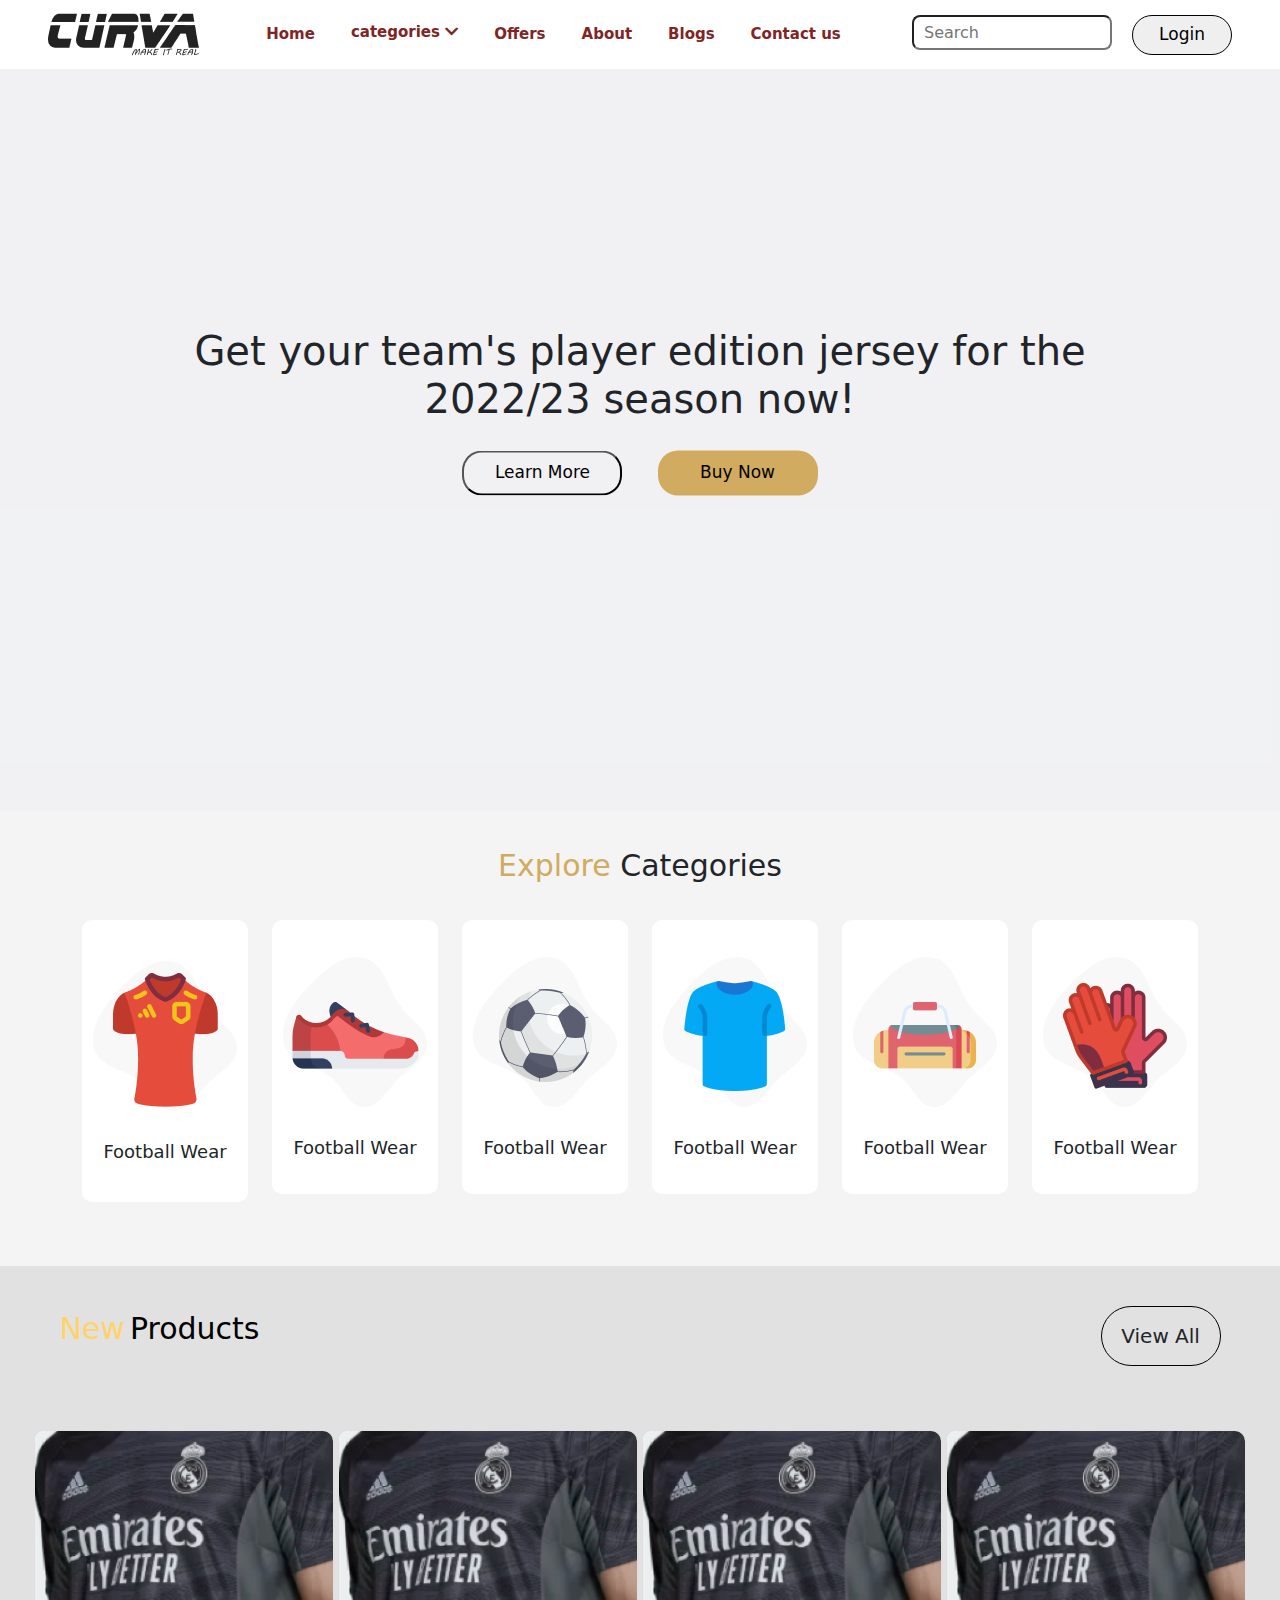
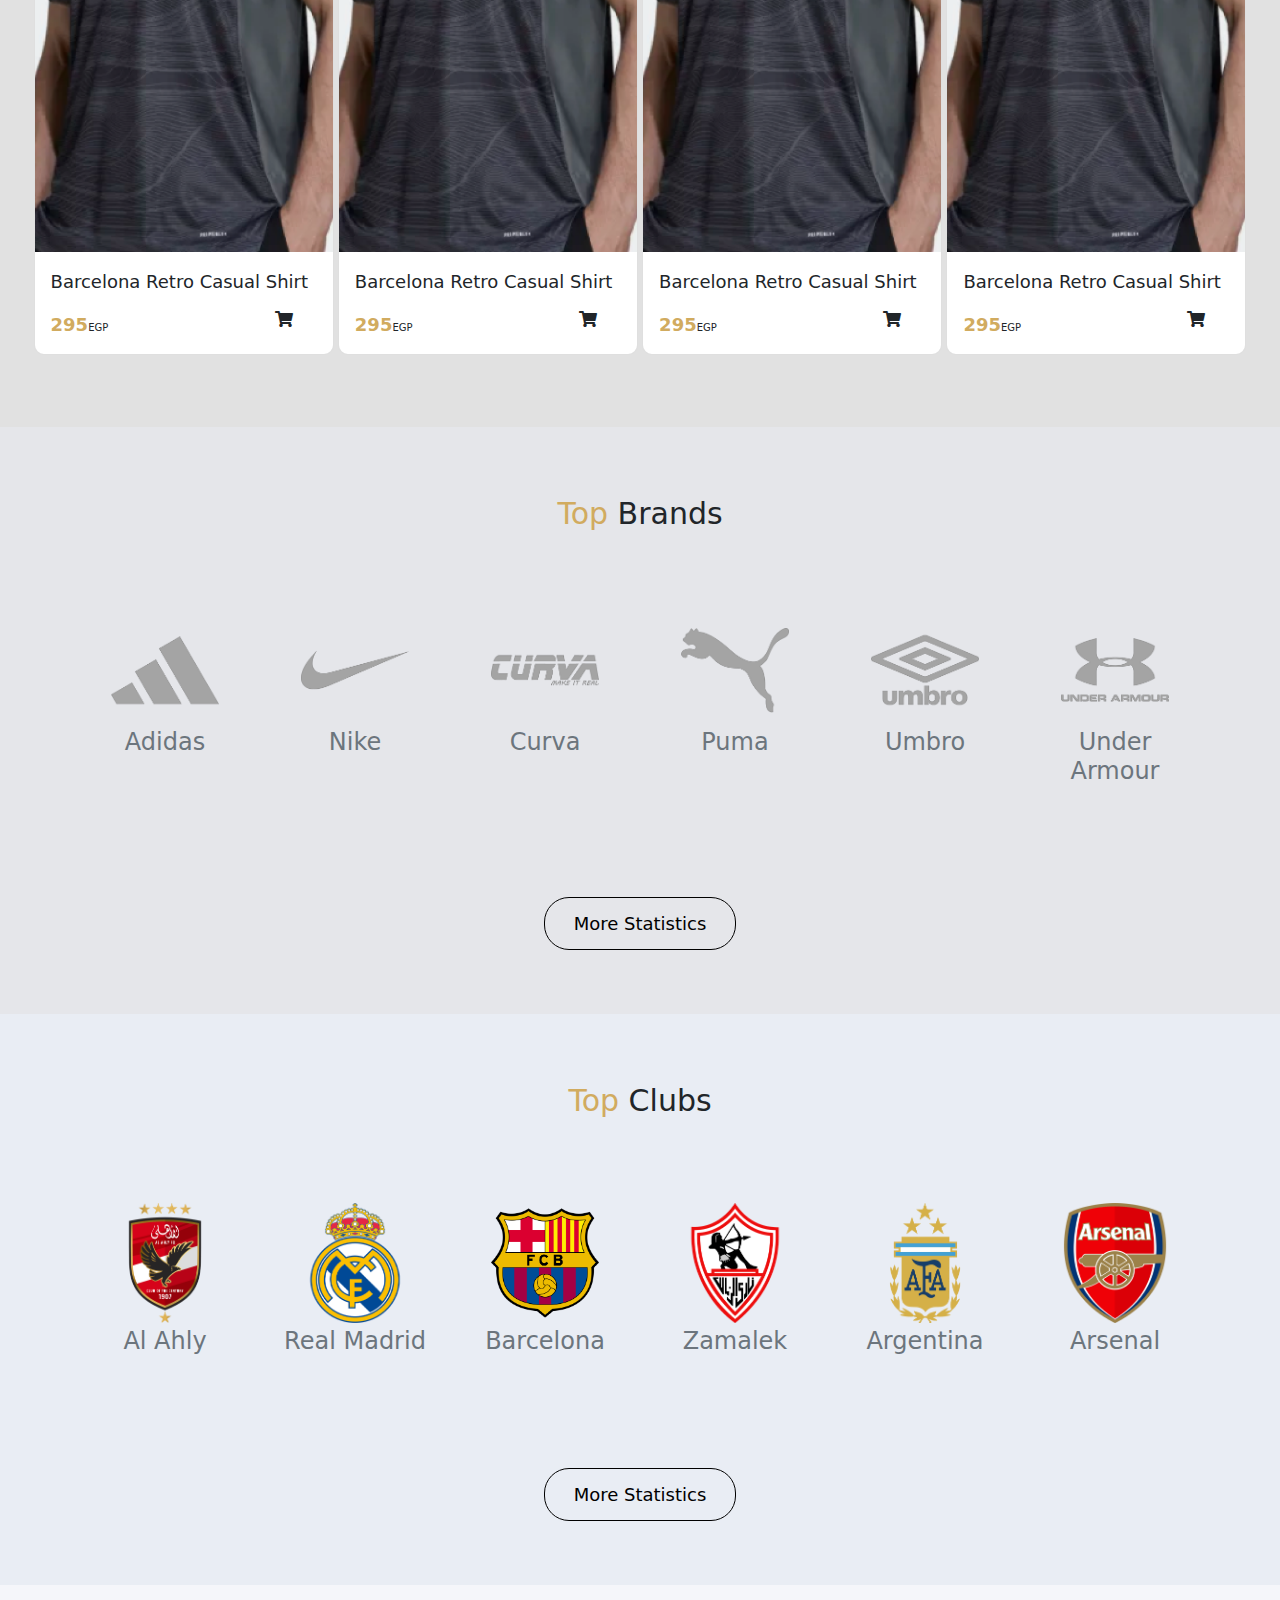
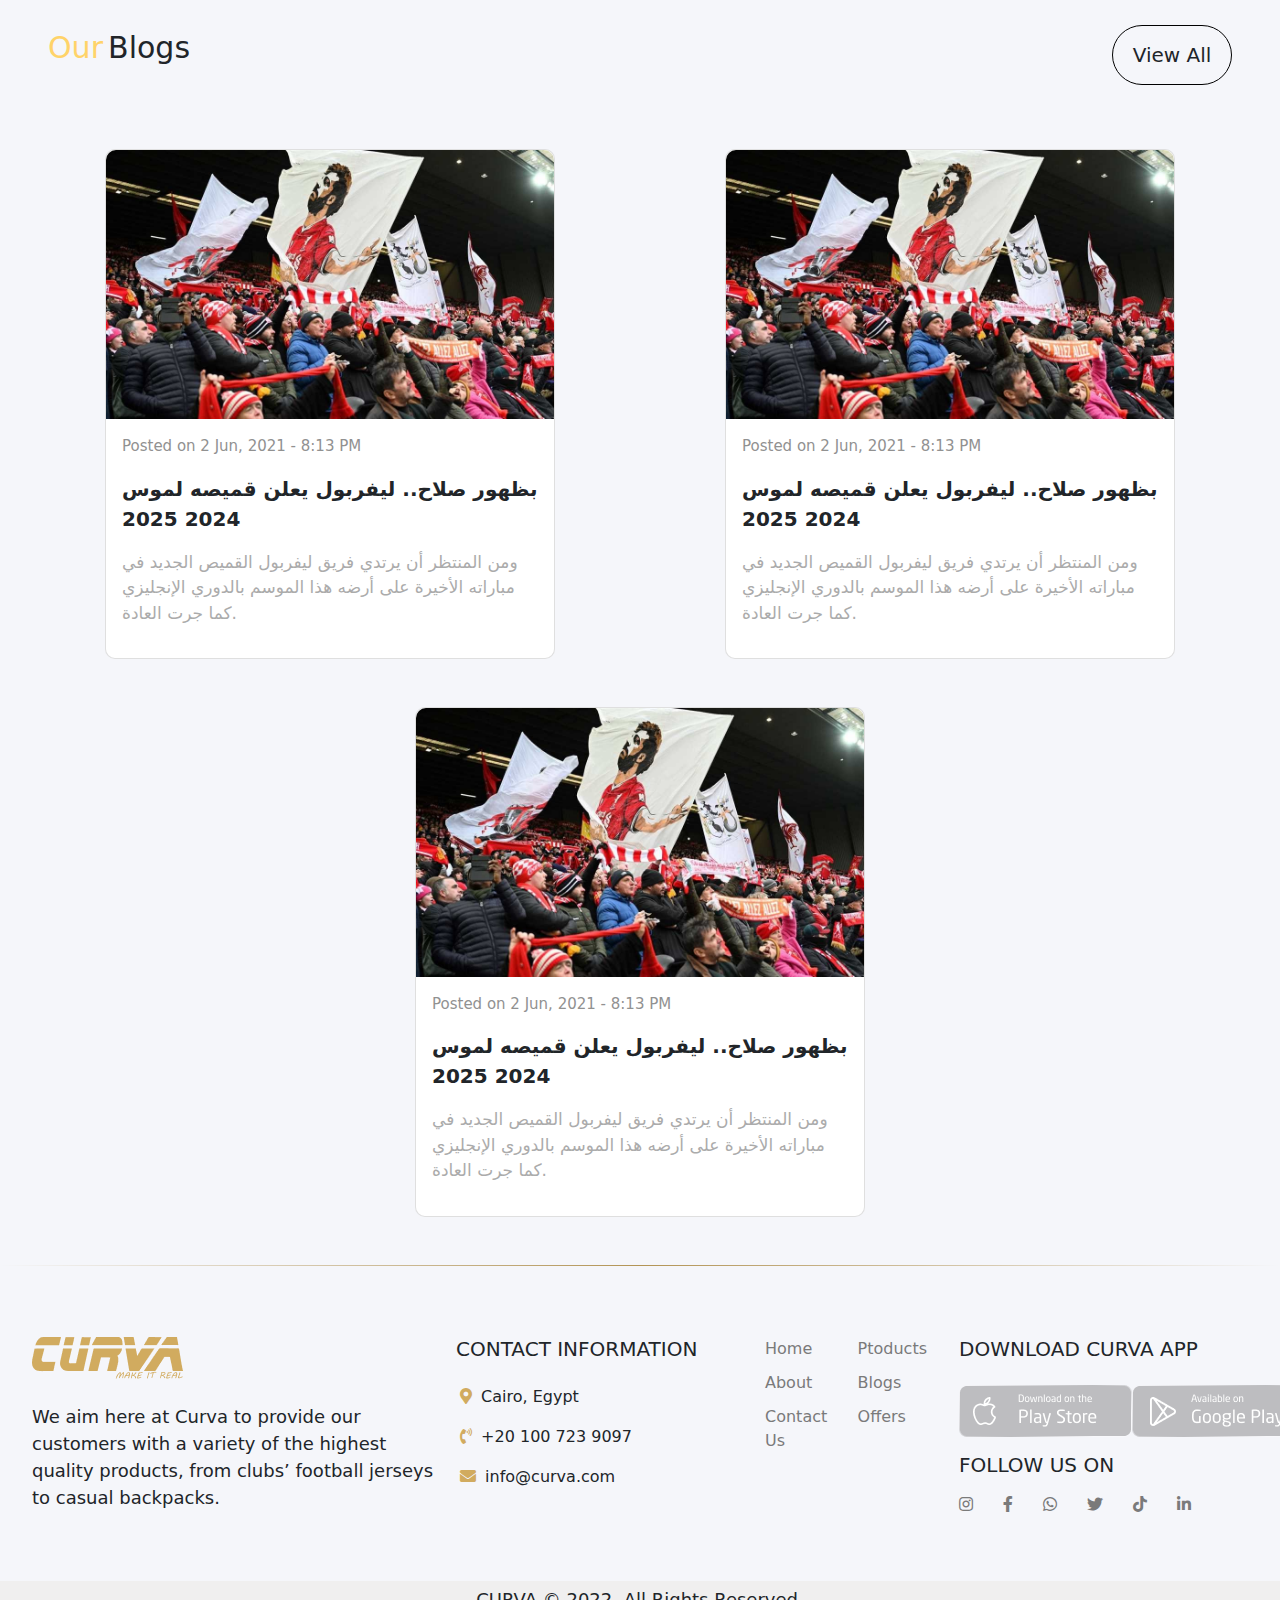
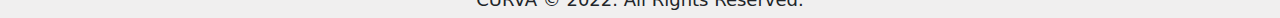
==== commit bb4982b7: "fourth Upload" ====
--- a/index.html
+++ b/index.html
@@ -409,13 +409,14 @@
                 <div class="mb-4 col-lg-2 col-12">
                     <div class="d-flex footer-list">
                          <ul class="footer-ul1 list-unstyled">
-                            <li><a href="#">Home</a></li>
-                            <li><a href="#">About</a></li>
-                            <li><a href="#">Contact Us</a></li>
+                            <li><a href="./index.html">Home</a></li>
+                            <li><a href="./About.html">About</a></li>
+                            <li><a href="./Contact-Us.html">Contact Us</a></li>
                         </ul>
                         <ul class="footer-ul1 list-unstyled">
-                            <li><a href="#">Ptoducts</a></li>
-                            <li><a href="#">Blogs</a></li>
+                            <li><a href="./Products.html">Ptoducts</a></li>
+                            <li><a href="./Blogs.html">Blogs</a></li>
+                            <li><a href="./Offers.html">Offers</a></li>
                         </ul>
                     </div>
                 </div>
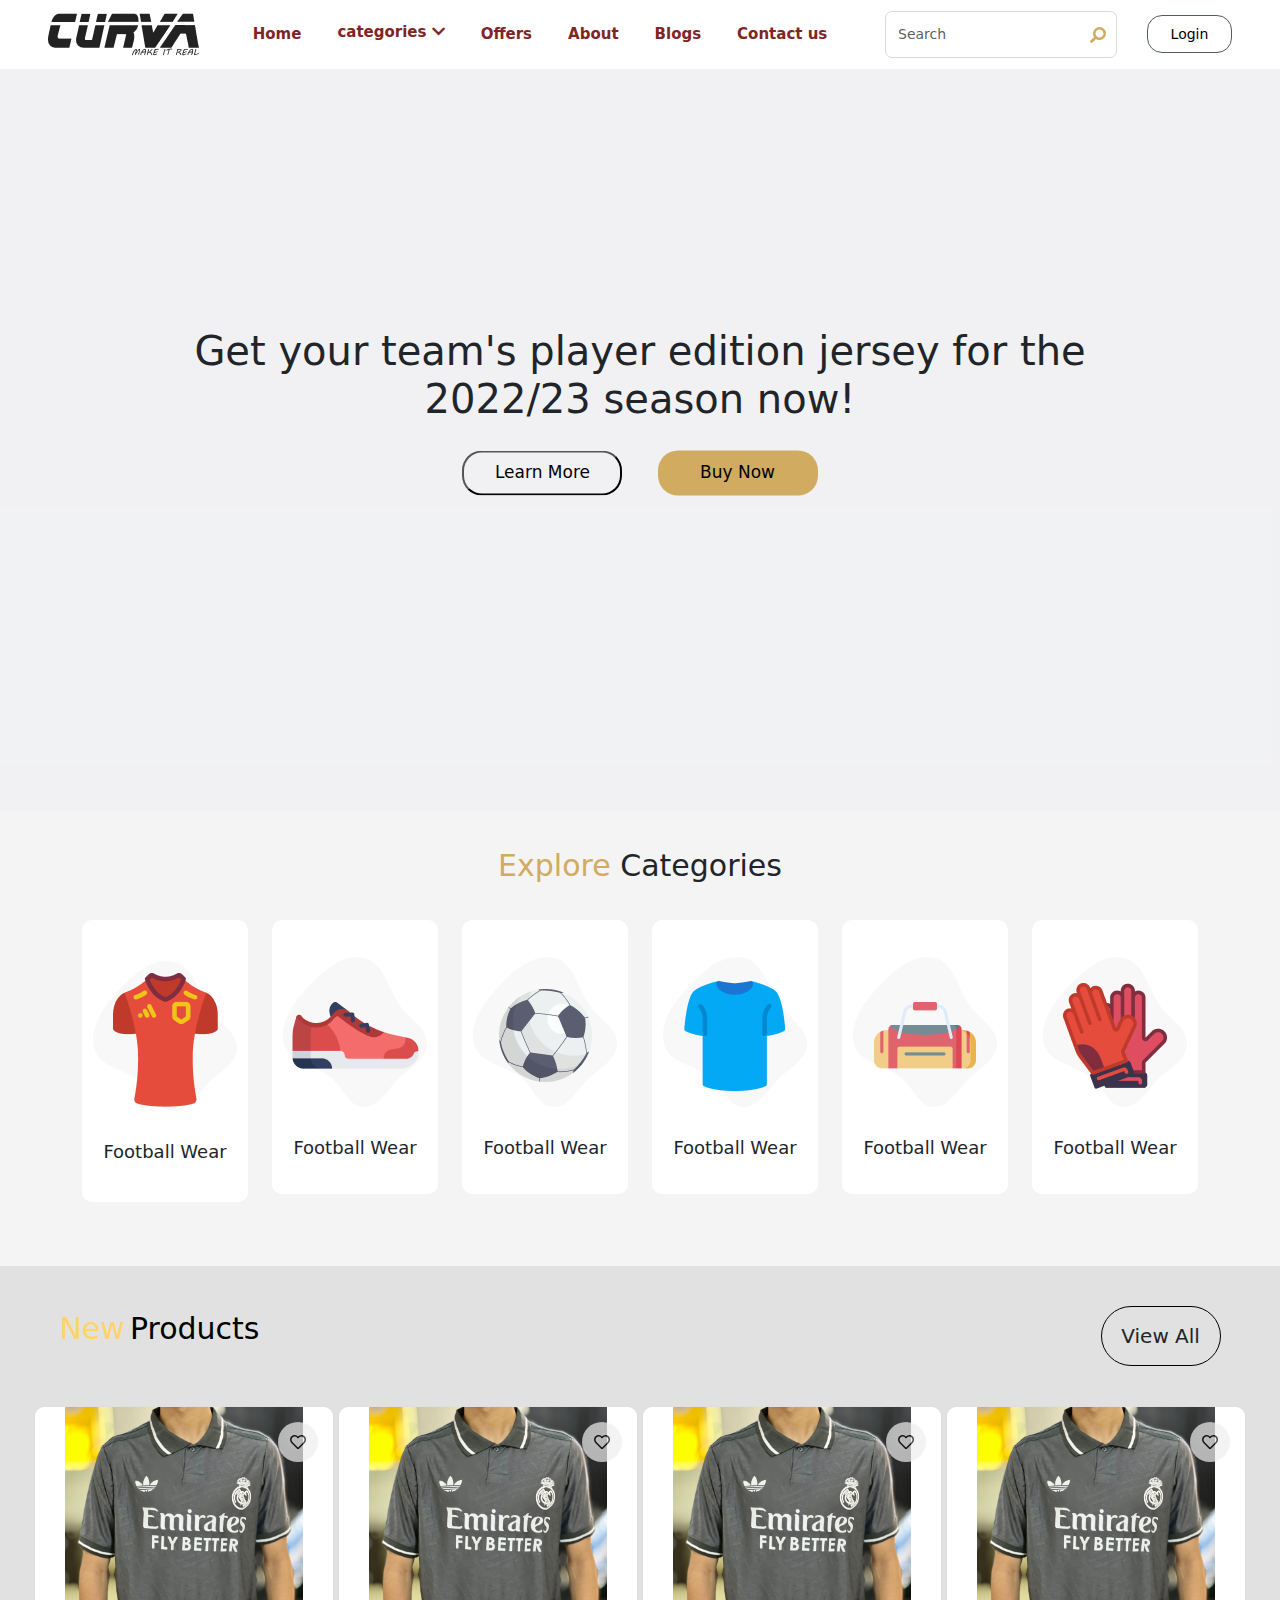
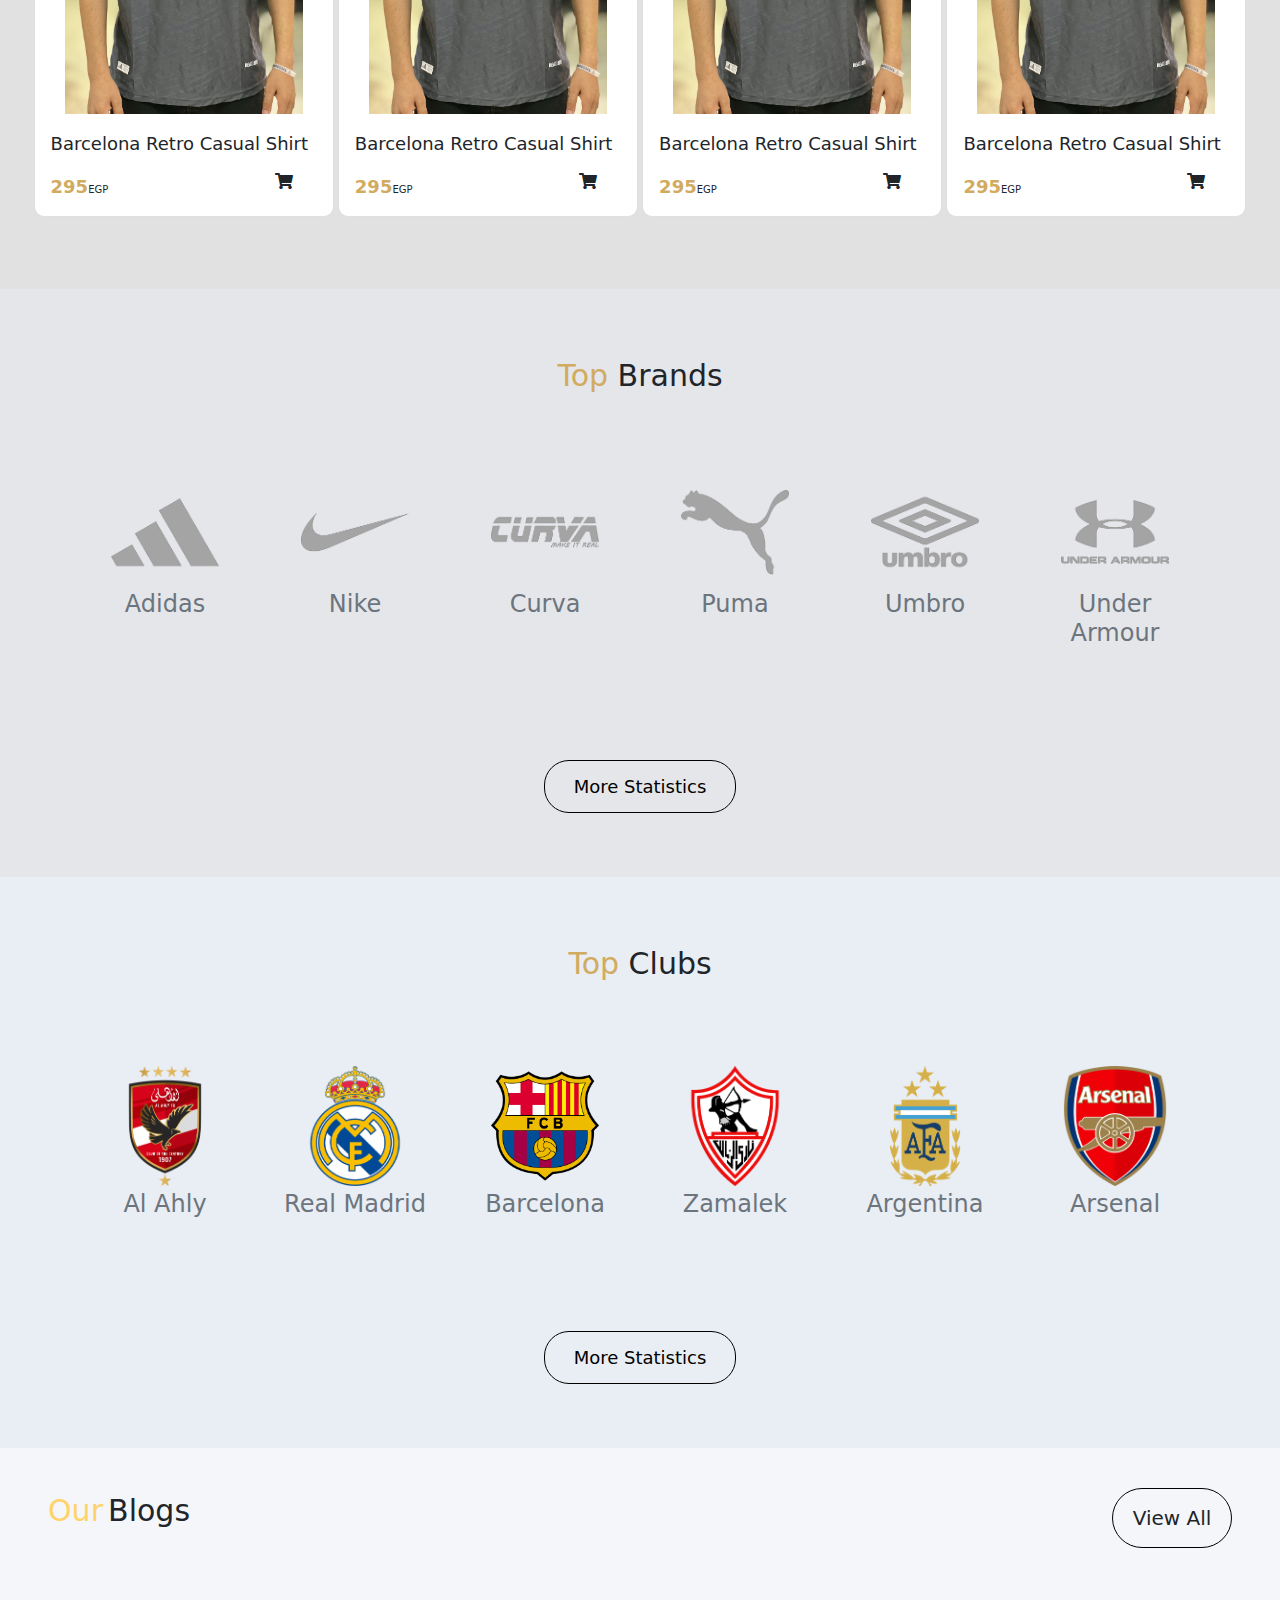
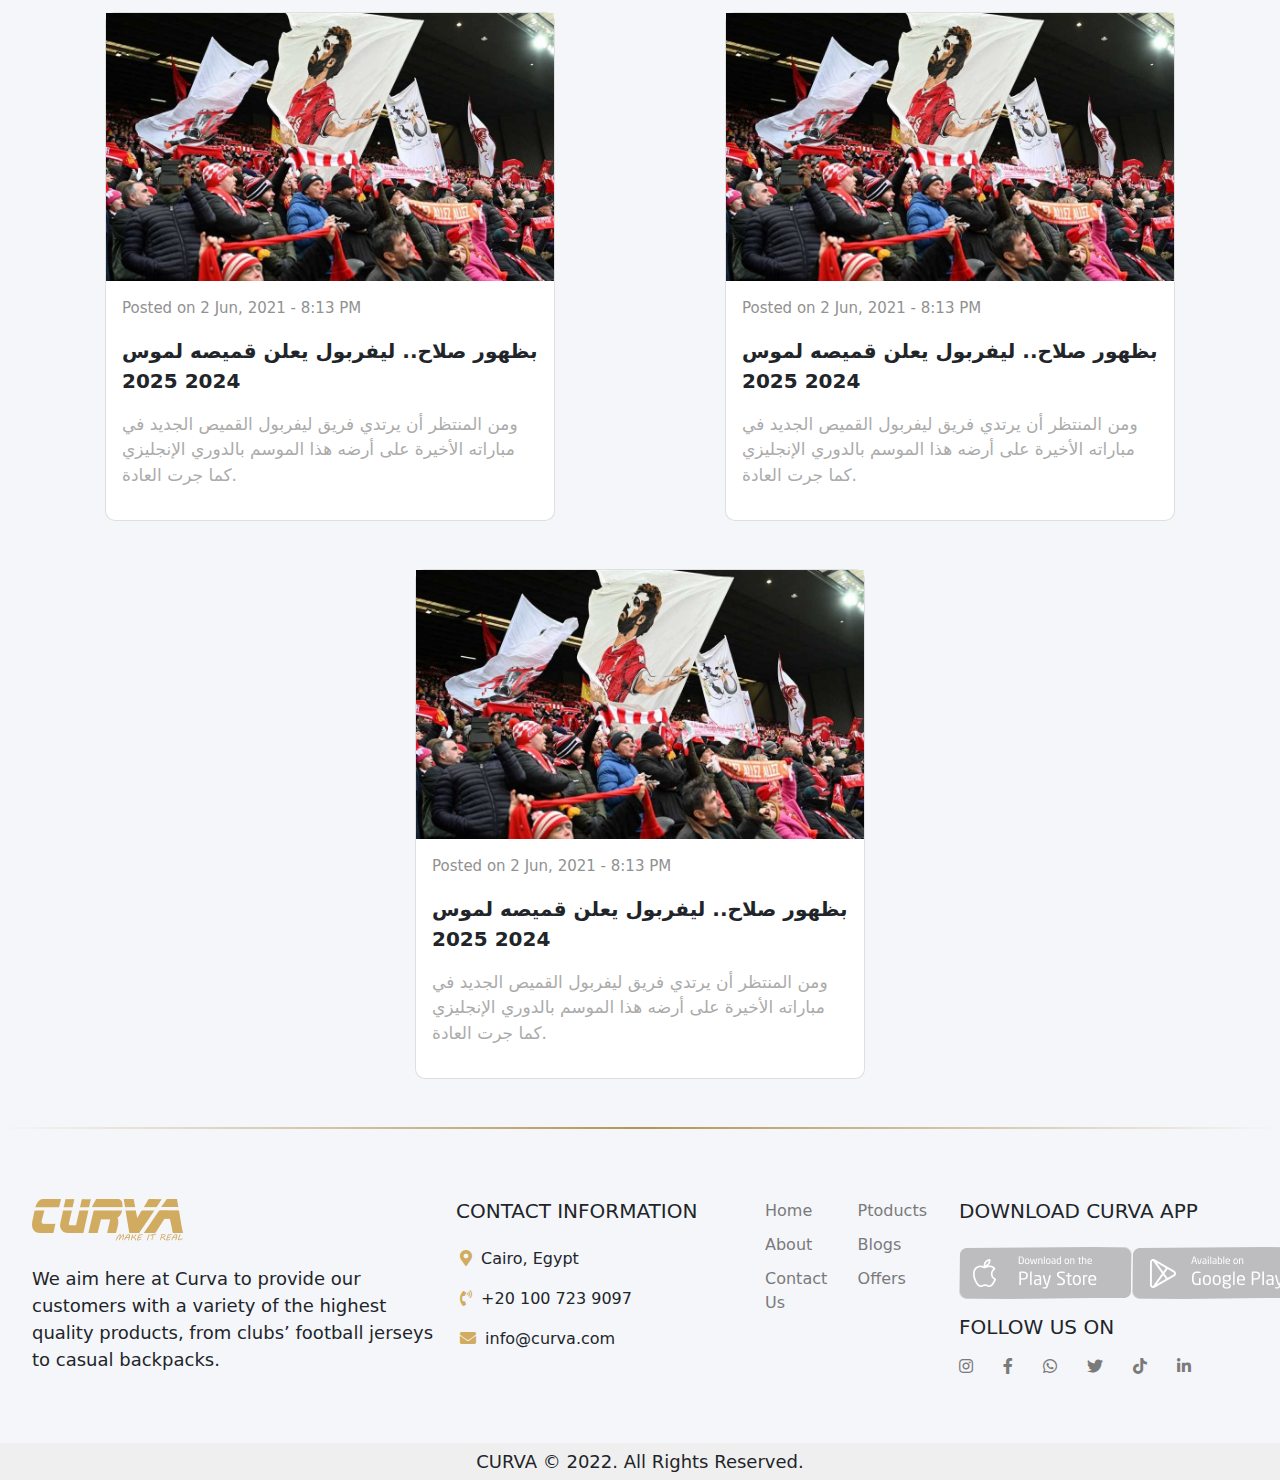
==== commit 7f9484ee: "sixth Upload" ====
--- a/index.html
+++ b/index.html
@@ -43,11 +43,19 @@
                     <li class="header-chooses-li nav-item"><a href="./Blogs.html" class="header-chooses-li-a nav-link">Blogs</a></li>
                     <li class="header-chooses-li nav-item"><a href="./Contact-Us.html" class="header-chooses-li-a nav-link">Contact us</a></li>
                   </ul>
-                  <form class="d-flex">
-                    <input class="search-input" type="text" placeholder="Search">
-                    <button type="button" class="Login">Login</button> 
+                  <form class="d-flex ">
+                    <div class="headerInput  "><input type="text" placeholder="Search" class="form-control"><i class="fas fa-search"></i></div>
+                    <a href="./Login.html"><button type="button" class="Login">Login</button></a>
                   </form>
                 </div>
+                <!-- <div class="dropdown">
+                    <button onclick="myFunction()" class="dropbtn "><img class="rounded-circle" src="./images/th.jpeg" alt=""></button>
+                    <div id="myDropdown" class="dropdown-content">
+                      <a href="./Profile.html"><i class="far fa-user"></i>Profile Info</a>
+                      <a href="#"><i class="far fa-heart"></i>Wishlist</a>
+                      <a href="#"><i class="fas fa-sign-out-alt"></i>Logout </a>
+                    </div>
+                </div> -->
                 <!-- <span style="position: relative; margin-left: 20px;">
                     <div class="countCart position-absolute">1</div>
                     <a href="./cart.html">
@@ -177,7 +185,7 @@
     <section>
         <div class="Product-section container-fluid">
             <div class="pt-4 pb-4 Product-content">
-                <div class="header-product d-flex justify-content-between mb-5 p-3">
+                <div class="header-product d-flex justify-content-between mb-4 p-3">
                     <span>
                         <span class="title-colored-part s1">New</span>
                         <span class="title-colored-part">Products</span>
@@ -188,40 +196,44 @@
                 </div>
                 <div class="row justify-content-center">
                     <div class="card m-auto mb-5" style="width:300px">
-                        <img class="card-img-top" src="./images/07icn9ql.png" alt="Card image">
+                        <div style="padding: 0 30px;"><img class="card-img-top" src="./images/1720037116-IMG-20240702-WA0043.jpg" alt="Card image"></div>
                         <div class="card-body">
                             <p class="product-details-p">Barcelona Retro Casual Shirt</p>
                             </span><span class="price">295</span><span class="e">EGP</span>
                             <i class="fas fa-shopping-cart carti"></i>
                             <i class="fas fa-arrow-right arrow"></i>
                         </div>
+                        <button class="fav-btn"><i class=" fs-6 far fa-heart"></i></button>
                     </div>
                     <div class="card m-auto mb-5" style="width:300px">
-                        <img class="card-img-top" src="./images/07icn9ql.png" alt="Card image">
+                        <div style="padding: 0 30px;"><img class="card-img-top" src="./images/1720037116-IMG-20240702-WA0043.jpg" alt="Card image"></div>
                         <div class="card-body">
                             <p class="product-details-p">Barcelona Retro Casual Shirt</p>
-                            <span class="price">295</span><span class="e">EGP</span>
+                            </span><span class="price">295</span><span class="e">EGP</span>
                             <i class="fas fa-shopping-cart carti"></i>
                             <i class="fas fa-arrow-right arrow"></i>
                         </div>
+                        <button class="fav-btn"><i class=" fs-6 far fa-heart"></i></button>
                     </div>
                     <div class="card m-auto mb-5" style="width:300px">
-                        <img class="card-img-top" src="./images/07icn9ql.png" alt="Card image">
+                        <div style="padding: 0 30px;"><img class="card-img-top" src="./images/1720037116-IMG-20240702-WA0043.jpg" alt="Card image"></div>
                         <div class="card-body">
                             <p class="product-details-p">Barcelona Retro Casual Shirt</p>
-                            <span class="price">295</span><span class="e">EGP</span>
+                            </span><span class="price">295</span><span class="e">EGP</span>
                             <i class="fas fa-shopping-cart carti"></i>
                             <i class="fas fa-arrow-right arrow"></i>
                         </div>
+                        <button class="fav-btn"><i class=" fs-6 far fa-heart"></i></button>
                     </div>
                     <div class="card m-auto mb-5" style="width:300px">
-                        <img class="card-img-top" src="./images/07icn9ql.png" alt="Card image">
+                        <div style="padding: 0 30px;"><img class="card-img-top" src="./images/1720037116-IMG-20240702-WA0043.jpg" alt="Card image"></div>
                         <div class="card-body">
                             <p class="product-details-p">Barcelona Retro Casual Shirt</p>
-                            <span class="price">295</span><span class="e">EGP</span>
+                            </span><span class="price">295</span><span class="e">EGP</span>
                             <i class="fas fa-shopping-cart carti"></i>
                             <i class="fas fa-arrow-right arrow"></i>
                         </div>
+                        <button class="fav-btn"><i class=" fs-6 far fa-heart"></i></button>
                     </div>
                     
                 </div>
@@ -447,5 +459,21 @@
         <p class="text-center m-0 p-0">CURVA © 2022. All Rights Reserved.</p>
     </div>
     <script src="https://cdn.jsdelivr.net/npm/bootstrap@5.3.3/dist/js/bootstrap.bundle.min.js"></script>
+    <script>
+       function myFunction() {
+    document.getElementById("myDropdown").classList.toggle("show");
+  }
+  
+  // Close the dropdown menu if the user clicks outside of it
+  window.onclick = function(event) {
+    if (!event.target.matches('.dropbtn')) {
+      var dropdowns = document.getElementsByClassName("dropdown-content");
+        var openDropdown = dropdowns;
+        if (openDropdown.classList.contains('show')) {
+          openDropdown.classList.remove('show');
+        }
+    }
+  }
+    </script>
 </body>
 </html>--- a/CSS/style.css
+++ b/CSS/style.css
@@ -35,12 +35,13 @@
     font-size: 15px;
 }
 .Login{
-    font-size: 17px;
-    border-radius: 20px;
-    width: 100px;
-    height: 40px;
-    border: solid rgb(0, 0, 0) 1px;
-    
+    font-size: 14px;
+    border-radius: 15px;
+    width: 85px;
+    height: 38px;
+    border: solid #545b62 1px;
+    background-color: transparent;
+    margin-top: 4px;
 }
 .header-content .search-login button:hover {
     cursor: pointer;
@@ -265,7 +266,7 @@
     margin-bottom: 20px;
 }
 .card-img-top{
-    border-radius: 10px;
+border-radius: 0 !important;
 }
 .card-body{
     position: relative;
@@ -349,9 +350,7 @@
     width: 120px;
     height: 60px;
 }
-.card-img-top{
-    border-radius: 10px 10px 0 0;
-}
+
 .card-body p{
     font-size: 18px;
 }
@@ -669,7 +668,7 @@
     display: flex;
     justify-content: center;
     align-items: center;
-    background-color: transparent;
+    opacity: 0.7;
 }
 .tags {
     position: absolute;
@@ -923,3 +922,194 @@
     background-color: #f5f6fa;
 }
 
+.login{
+    background: #fff;
+    border-radius: 15px;
+    margin-bottom: 30px;
+    border: none;
+}
+.form-control {
+    height: 45px;
+    line-height: 45px;
+    background: transparent;
+    border: 1px solid #d7dbda;
+    font-size: 14px;
+    border-radius: 10px;
+}
+.social_login_border {
+    height: 2px;
+    background-color: #e5e6ea;
+    width: 90%;
+    display: inline-block;
+}
+.social_buttons {
+    background: transparent !important;
+    border-radius: 6px !important;
+    padding: 5px 20px;
+    border: 1px solid #3e7ac8;
+}
+.social_buttons.google {
+    border: 1px solid #bb4646;
+}
+.btn-signup:hover{
+    color: #000000;
+}
+.headerInput {
+    position: relative;
+    padding-right: 32px;
+    border-radius: 7px;
+    overflow: hidden;
+    margin-right: 30px;
+    border: 1px solid #d7dbda;
+    background-color: #fff;
+}
+.headerInput i {
+    position: absolute;
+    top: 33%;
+    right: 10px;
+    transform: rotateY(180deg);
+    color: #d1ab5f;
+}
+.headerInput>input {
+    border: none;
+    color: #3f414d;
+    height: 45px;
+    line-height: 45px;
+    background: transparent;
+    font-size: 14px;
+    border-radius: 10px;
+}
+.headerInput>input:focus 
+{
+    box-shadow: none;
+}
+.b-avatar {
+    display: inline-flex;
+    align-items: center;
+    justify-content: center;
+    vertical-align: middle;
+    flex-shrink: 0;
+    width: 2.5rem;
+    height: 2.5rem;
+    font-size: inherit;
+    font-weight: 400;
+    line-height: 1;
+    max-width: 100%;
+    max-height: auto;
+    text-align: center;
+    overflow: visible;
+    position: relative;
+    transition: color .15s ease-in-out, background-color .15s ease-in-out, box-shadow .15s ease-in-out;
+}
+.b-avatar .b-avatar-img img {
+    width: 100%;
+    height: 100%;
+    max-height: auto;
+    border-radius: inherit;
+    -o-object-fit: cover;
+    object-fit: cover;
+}
+
+/* Dropdown Button */
+.dropbtn {
+    background-color: transparent;
+    border: none;
+    cursor: pointer;
+    width: 48px;
+    height: 45px;
+}
+.dropbtn img {
+    width: 100%;
+    height: 100%;
+  }
+  /* Dropdown button on hover & focus */
+ 
+  /* The container <div> - needed to position the dropdown content */
+  .dropdown {
+    position: relative;
+    display: inline-block;
+  }
+  
+  /* Dropdown Content (Hidden by Default) */
+  .dropdown-content {
+    display: none;
+    position: absolute;
+    background-color: #e5e6ea;
+    min-width: 190px;
+    box-shadow: 0px 8px 16px 0px rgba(0,0,0,0.2);
+    z-index: 1;
+    transform: translate3d(-123px, 53px, 0px);
+    top: 0;
+    left: 0;
+  }
+  
+  /* Links inside the dropdown */
+  .dropdown-content a {
+    color: black;
+    padding: 15px 35px;
+    text-decoration: none;
+    display: block;
+    font-weight: 500;
+  }
+  .dropdown-content a i{
+    margin-right: 10px;
+    color: #d1ab5f;
+    font-size: 12px;
+  }
+  /* Change color of dropdown links on hover */
+  .dropdown-content a:hover {background-color: #ffffff;}
+  
+  /* Show the dropdown menu (use JS to add this class to the .dropdown-content container when the user clicks on the dropdown button) */
+  .show {display:block;}
+
+
+.curva-icon-btn, .curva-remove-btn {
+    padding: 5px 21px;
+    background-color: transparent !important;
+}
+
+.curva-icon-btn {
+    border-radius: 8px !important;
+    border: 1px solid #d1ab5f!important;
+    color: #d1ab5f!important;
+}
+.curva-icon-btn, .grey-btn {
+    font-size: 19px !important;
+    font-weight: 500;
+}
+.list-profile{
+    padding: 0;
+    border-radius: 10px;
+    background-color: #efefef;
+    list-style: none;
+}
+.list-profile li{
+    padding:15px 28px;
+    border-bottom: 1px solid white;
+   
+}
+.list-profile li a:hover {
+    color: #d1ab5f!important;
+}
+.list-profile li a{
+    font-size: 18px;
+    font-weight: 500;
+}
+.router-link-active{
+    color: #d1ab5f !important;
+    fill: #d1ab5f !important;
+}
+.home{
+    color: #939493!important;
+}
+.blogs{
+    color: #939493!important;
+}
+.grey-btn {
+    height: 53px !important;
+    padding: 12px 29px !important;
+    background-color: #353535 !important;
+    border: 1px solid #939393 !important;
+    border-radius: 8px !important;
+    color: #939393 !important;
+}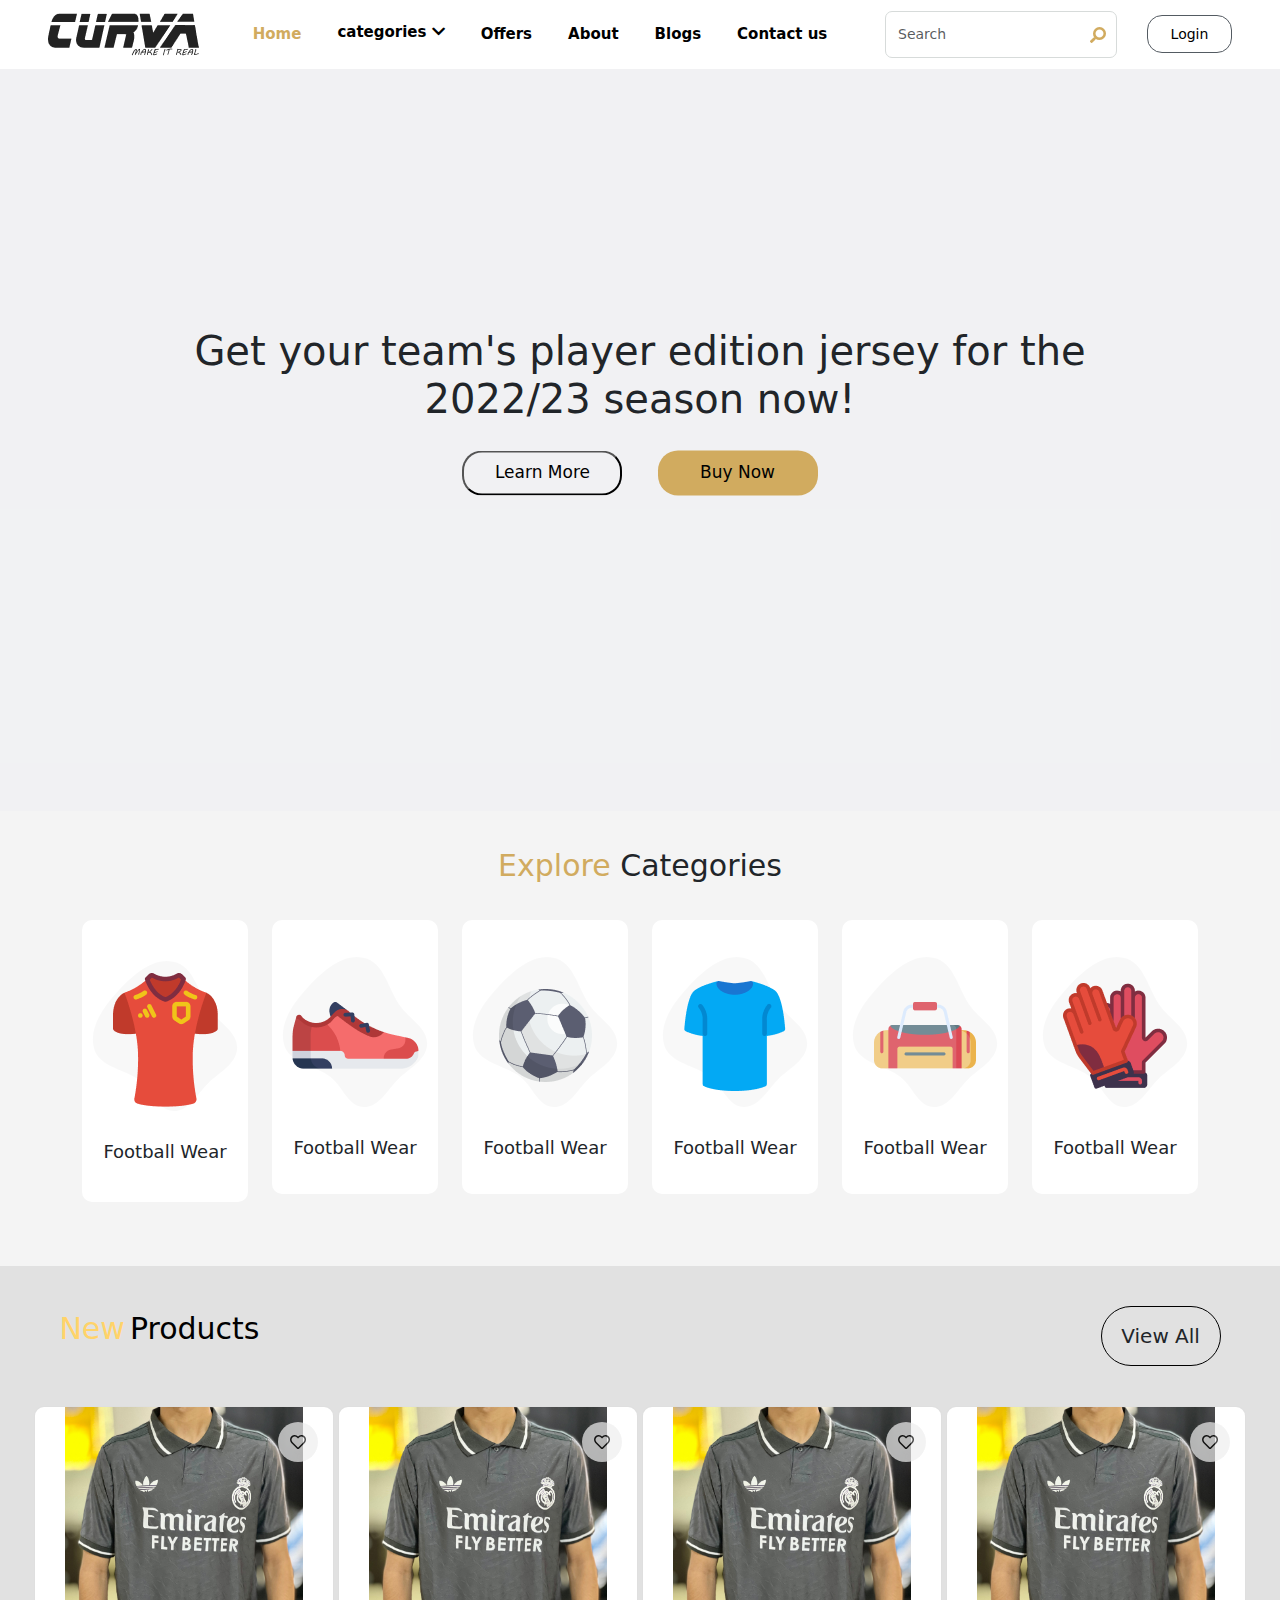
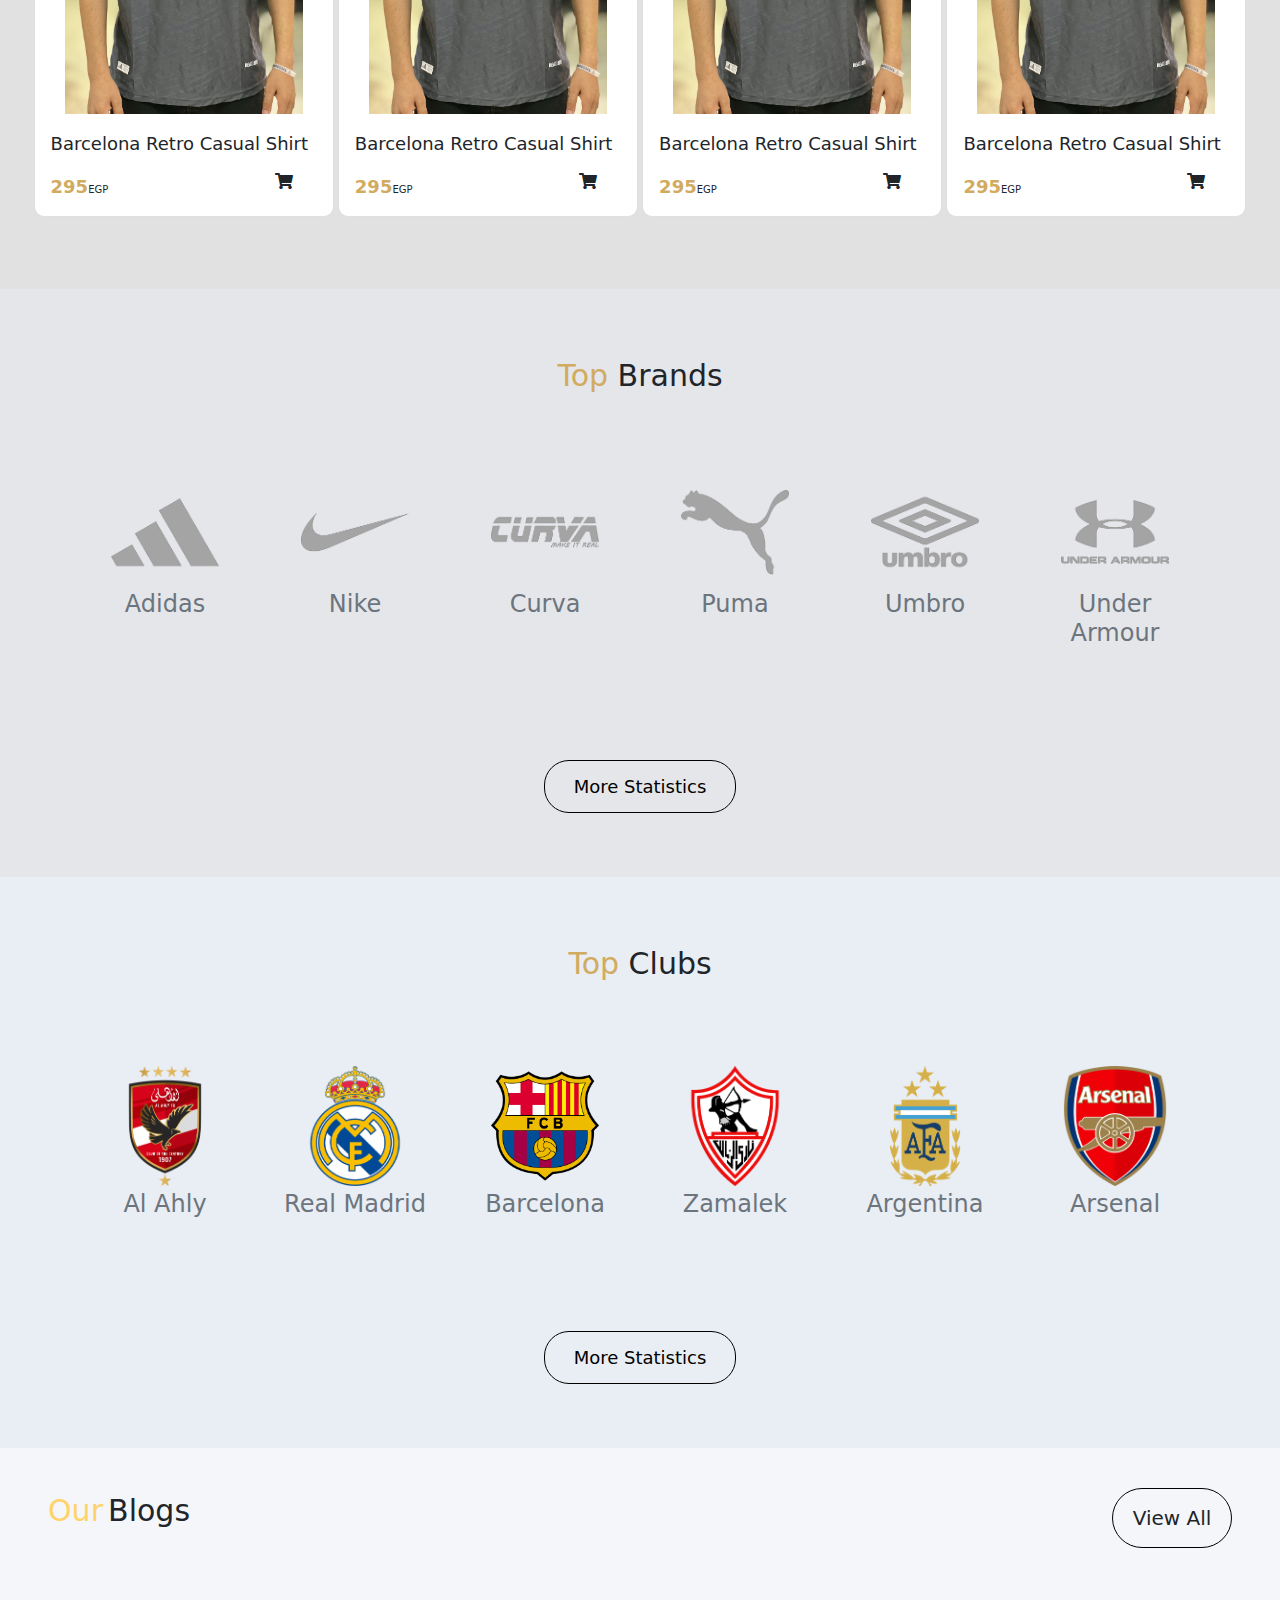
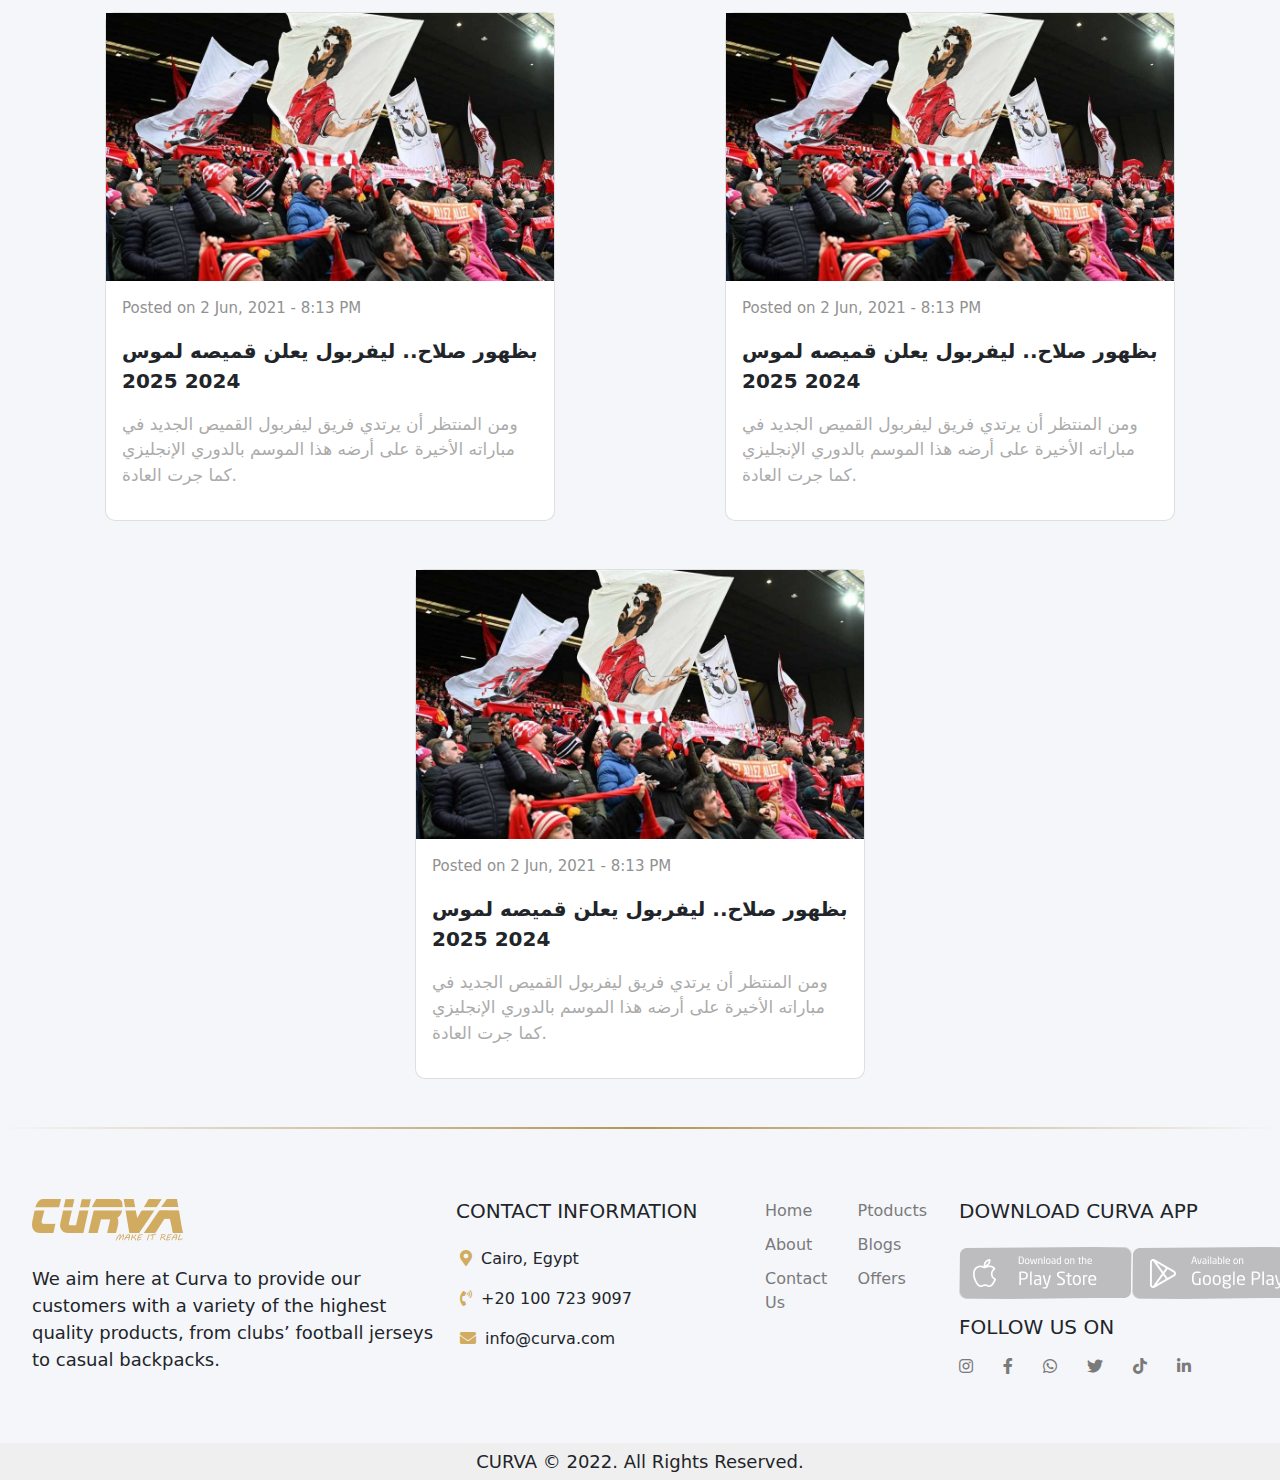
==== commit 455e709a: "seventh Upload" ====
--- a/index.html
+++ b/index.html
@@ -18,7 +18,7 @@
                 <div class="collapse navbar-collapse " id="mynavbar">
                   <ul class="navbar-nav m-auto">
                     <li class="header-chooses-li nav-item">
-                      <a class="header-chooses-li-a nav-link" href="./index.html">Home</a>
+                      <a class="header-chooses-li-a nav-link link_head router-link-exact-active router-link-active" href="./index.html">Home</a>
                     </li>
                     <li class="header-chooses-list">
                         <a href="./Products.html" class="header-a1 header-chooses-li-a nav-link">categories <i class="fas fa-chevron-down i1"></i></a>
@@ -38,7 +38,7 @@
                             </ul>
                         </div>
                     </li>
-                    <li class="header-chooses-li nav-item"><a href="./Offers.html" class="header-chooses-li-a nav-link">Offers</a></li>
+                    <li class="header-chooses-li nav-item"><a href="./Offers.html" class="header-chooses-li-a nav-link ">Offers</a></li>
                     <li class="header-chooses-li nav-item"><a href="./About.html" class="header-chooses-li-a nav-link">About</a></li>
                     <li class="header-chooses-li nav-item"><a href="./Blogs.html" class="header-chooses-li-a nav-link">Blogs</a></li>
                     <li class="header-chooses-li nav-item"><a href="./Contact-Us.html" class="header-chooses-li-a nav-link">Contact us</a></li>
--- a/CSS/style.css
+++ b/CSS/style.css
@@ -22,7 +22,7 @@
 }
 
 .header-chooses-li-a{
-   color:rgb(127, 37, 37);
+    color: #000;
    font-weight: bold;
    font-size: 15px;
    margin-right:20px ;
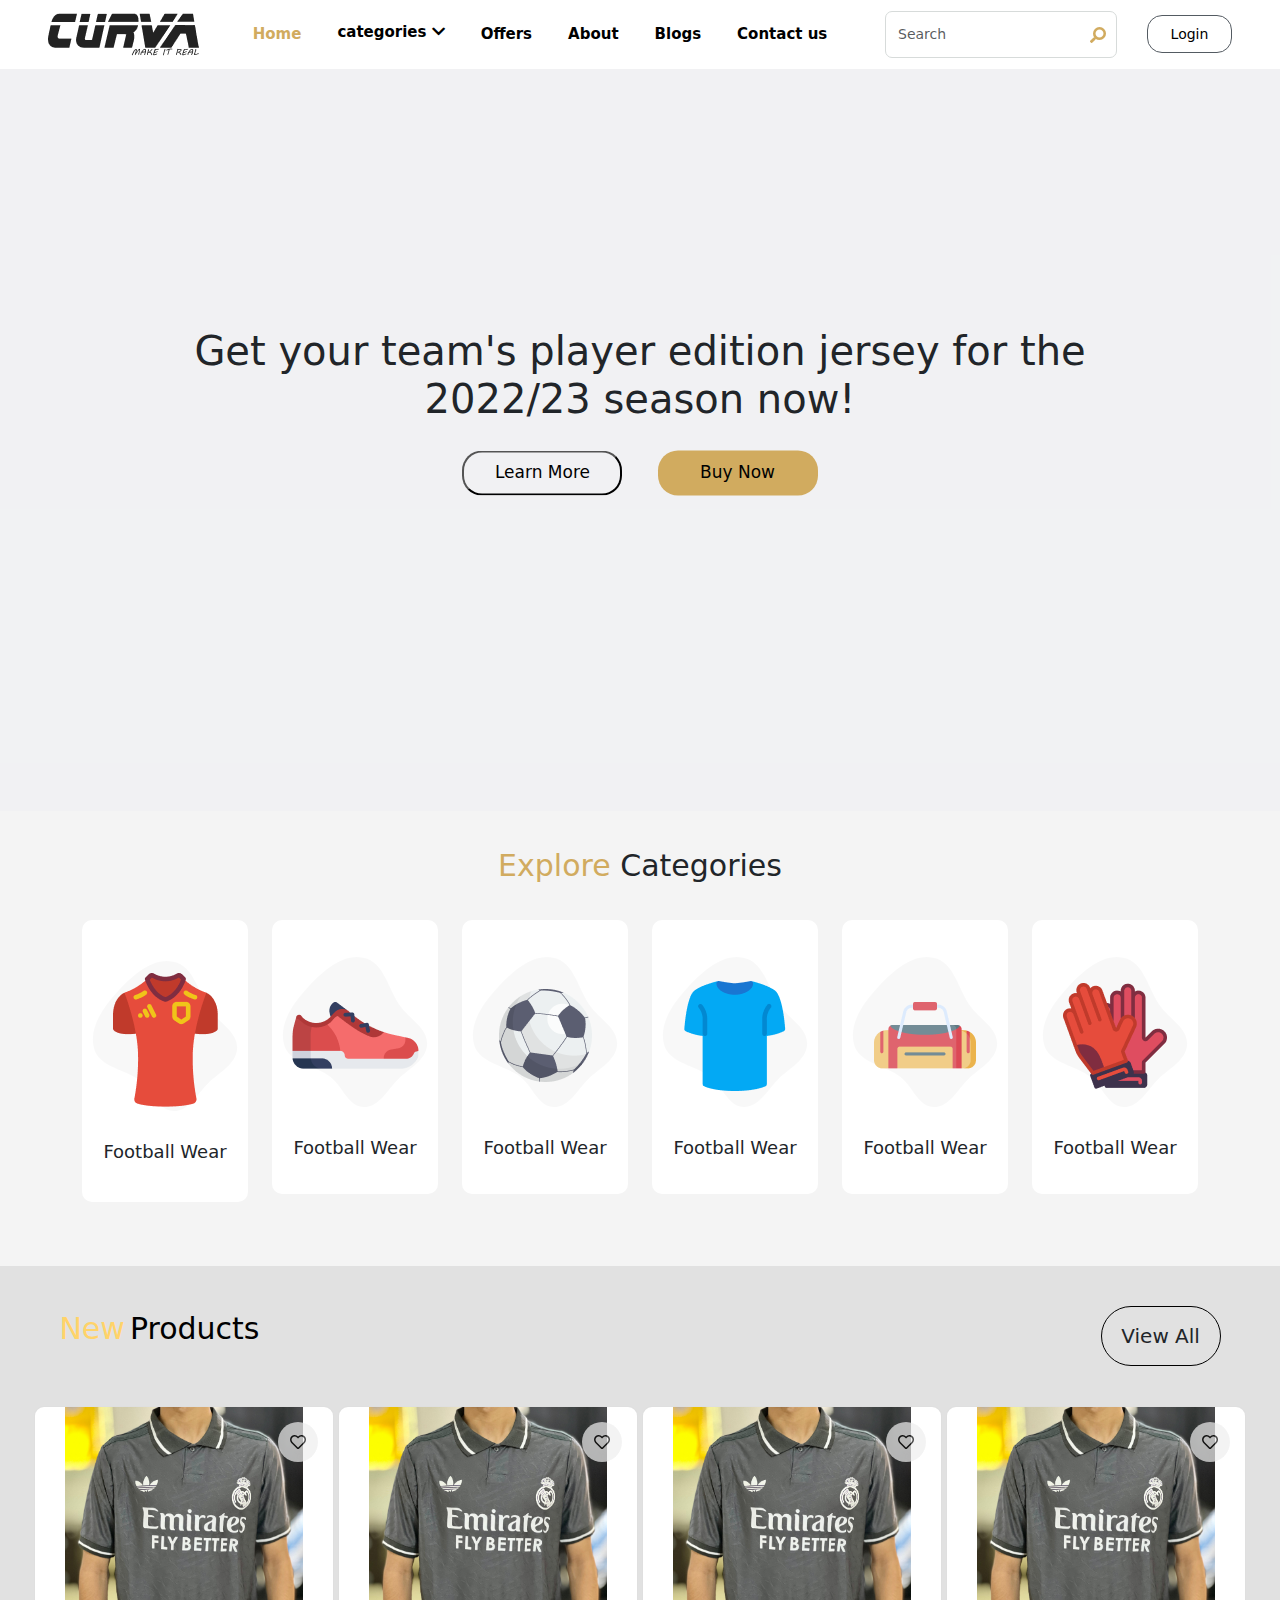
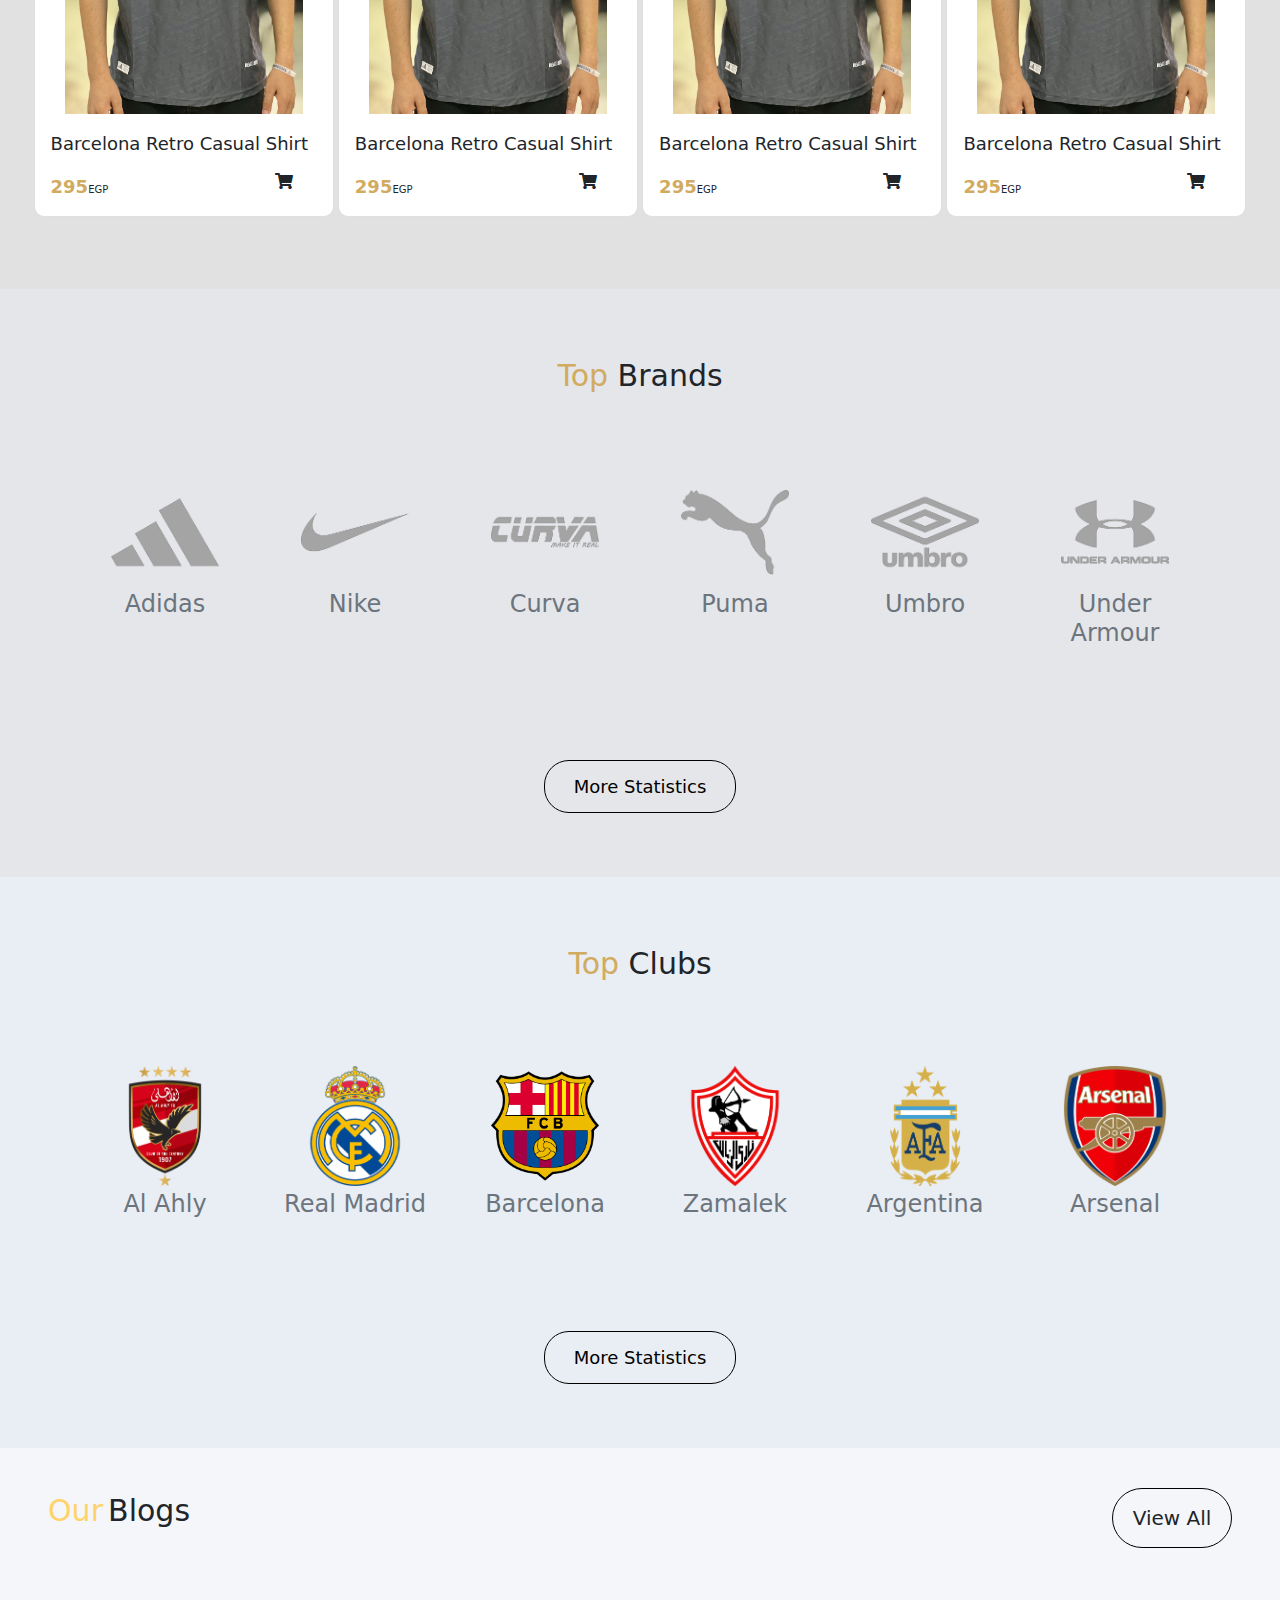
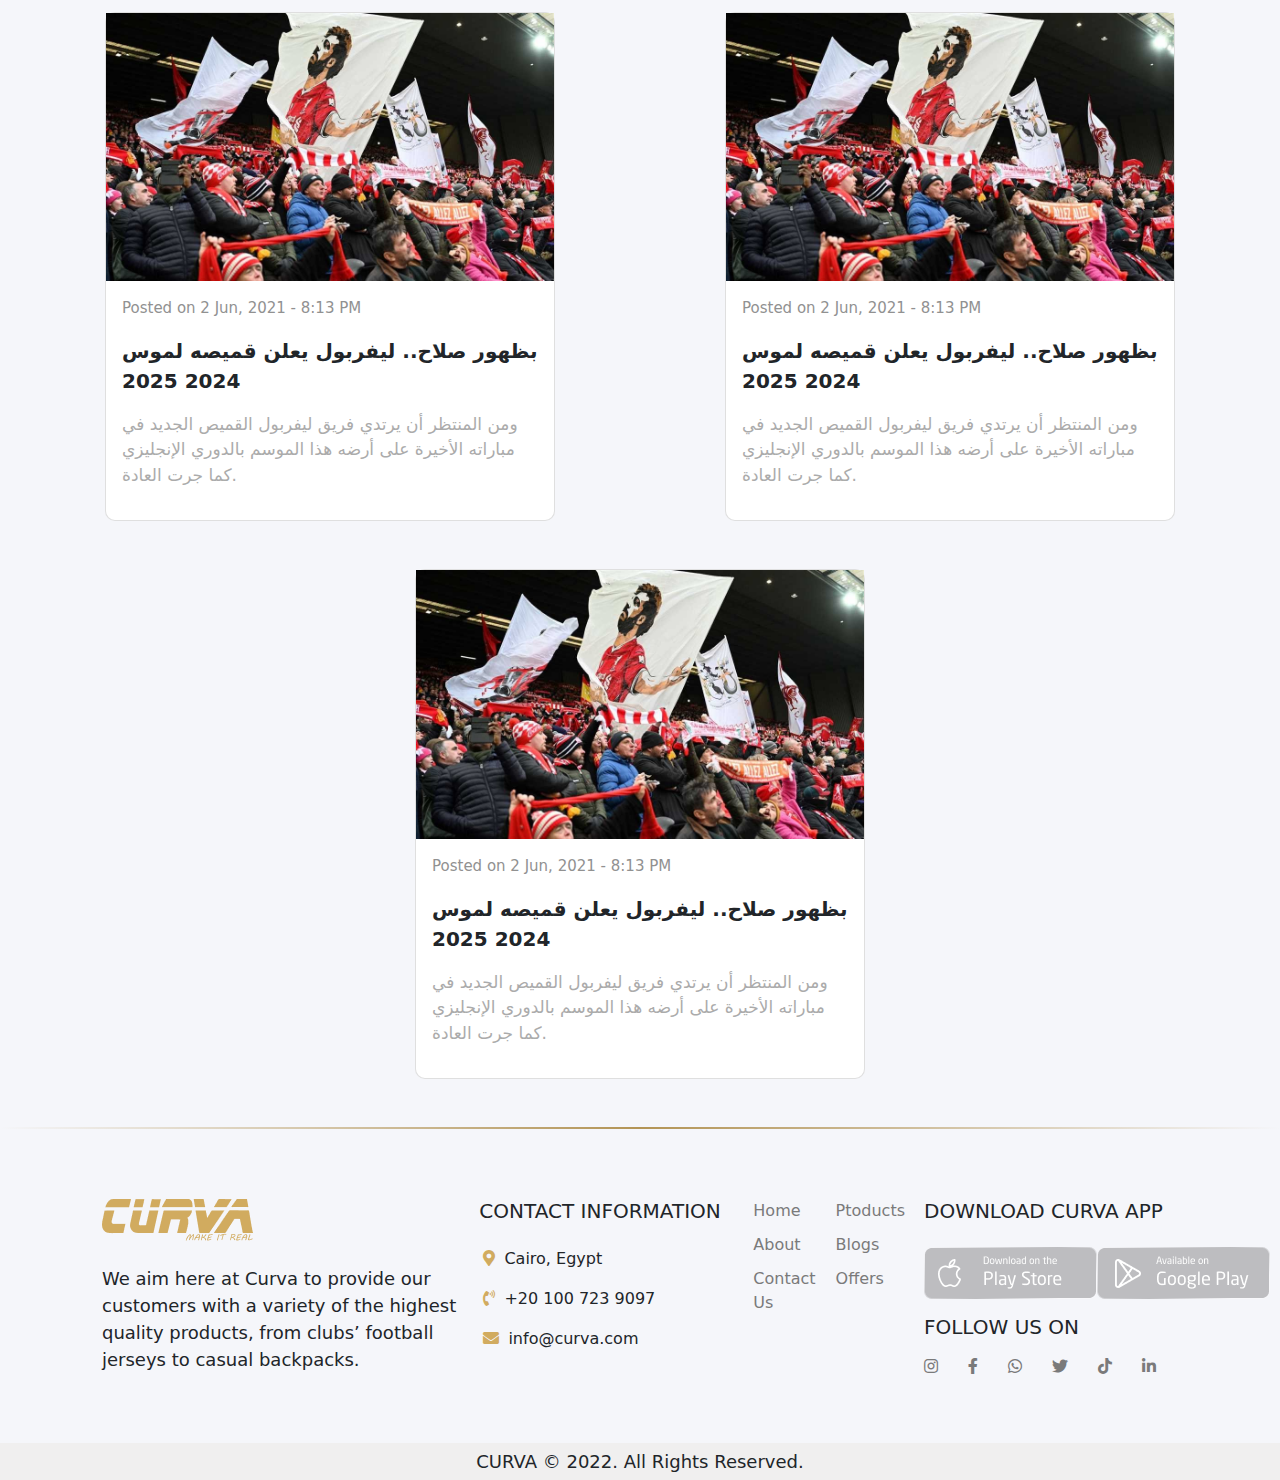
==== commit 91c857ca: "l Upload" ====
--- a/index.html
+++ b/index.html
@@ -11,7 +11,7 @@
     <header>
         <nav class="navbar fixed-top navbar-expand-sm bg-white">
             <div class="container-fluid px-5 d-flex">
-                <a class="navbar-brand" href="javascript:void(0)"><img src="./images/download (3).png" alt="" class="icon-header"></a>
+                <a class="navbar-brand" href="./index.html"><img src="./images/download (3).png" alt="" class="icon-header"></a>
                 <button class="navbar-toggler" type="button" data-bs-toggle="collapse" data-bs-target="#mynavbar">
                   <span class="navbar-toggler-icon" ></span>
                 </button>
@@ -23,7 +23,7 @@
                     <li class="header-chooses-list">
                         <a href="./Products.html" class="header-a1 header-chooses-li-a nav-link">categories <i class="fas fa-chevron-down i1"></i></a>
                         <div class="header-cacategories py-2">
-                            <p href="#" class="header-categories-p">categories</p>
+                            <p href="#" class="header-categories-p" style="color: #d1ab5f;">categories</p>
                             <ul class="header-chooses ul1">
                                 <li class="header-categories-ul1-li header-chooses-li-a"><a href="#" class="header-categories-ul1-li-a header-categories-ul1-li-a1">Football clothes</a></li>
                                 <li class="header-categories-ul1-li header-chooses-li-a"><a href="#" class="header-categories-ul1-li-a header-categories-ul1-li-a1">Football shoes</a></li>
@@ -397,7 +397,7 @@
         </div>
     </section>
     <footer>
-        <div class="footer-content p-4">
+        <div class="footer-content container p-4">
             <div class="footer-items row d-flex pt-5 justify-content-between">
                 <div class="mb-4 col-lg-4 px-0 col-12 ">
                     <img src="./images/download(4).png" alt="" >
@@ -460,6 +460,22 @@
     </div>
     <script src="https://cdn.jsdelivr.net/npm/bootstrap@5.3.3/dist/js/bootstrap.bundle.min.js"></script>
     <script>
+        var hearts =document.querySelectorAll(".far");
+        hearts.forEach(item=>{
+            if(!(item.classList.contains("ar"))){
+            item.addEventListener("click",(event)=>{
+                if(event.target.classList.contains("fav-color")){
+                    event.target.classList.remove("fav-color");
+                    event.target.classList.remove("fas");
+                    event.target.classList.toggle("far");
+                }
+                else{
+                    event.target.classList.add("fav-color")
+                    event.target.classList.remove("far");
+                    event.target.classList.toggle("fas");
+                }
+            })}
+        })
        function myFunction() {
     document.getElementById("myDropdown").classList.toggle("show");
   }
--- a/CSS/style.css
+++ b/CSS/style.css
@@ -713,8 +713,9 @@
 }
 .list-group .active-all {
     background-color: #f5f6fa;
-    border-left: 2px solid #d1ab5f;
+    border-left: 2px solid #d1ab5f !important;
     border-radius: 10px;
+    color: #d1ab5f;
 }
 .curva-granola-btn{
     background-color: #d1ab5f !important;
@@ -1112,4 +1113,25 @@
     border: 1px solid #939393 !important;
     border-radius: 8px !important;
     color: #939393 !important;
-}+}
+.category-list:hover{
+    color: #d1ab5f;
+    background-color: #f5f6fa;
+}
+.fav-color {
+    color: #c45858;
+}
+.curva-pagination>li>button,.curva-pagination>li>span {
+    color: #000 !important;
+    border: 1px solid #e9edf4 !important;
+}
+.curva-pagination>li.active>button,.curva-pagination>li>button:focus {
+    background-color: #e9edf4!important;
+    box-shadow: none;
+}
+.header-categories-ul1-li-a:hover{
+    color: #d1ab5f !important;;
+}
+.header-categories-p{
+    color:#d1ab5f ;
+}    
